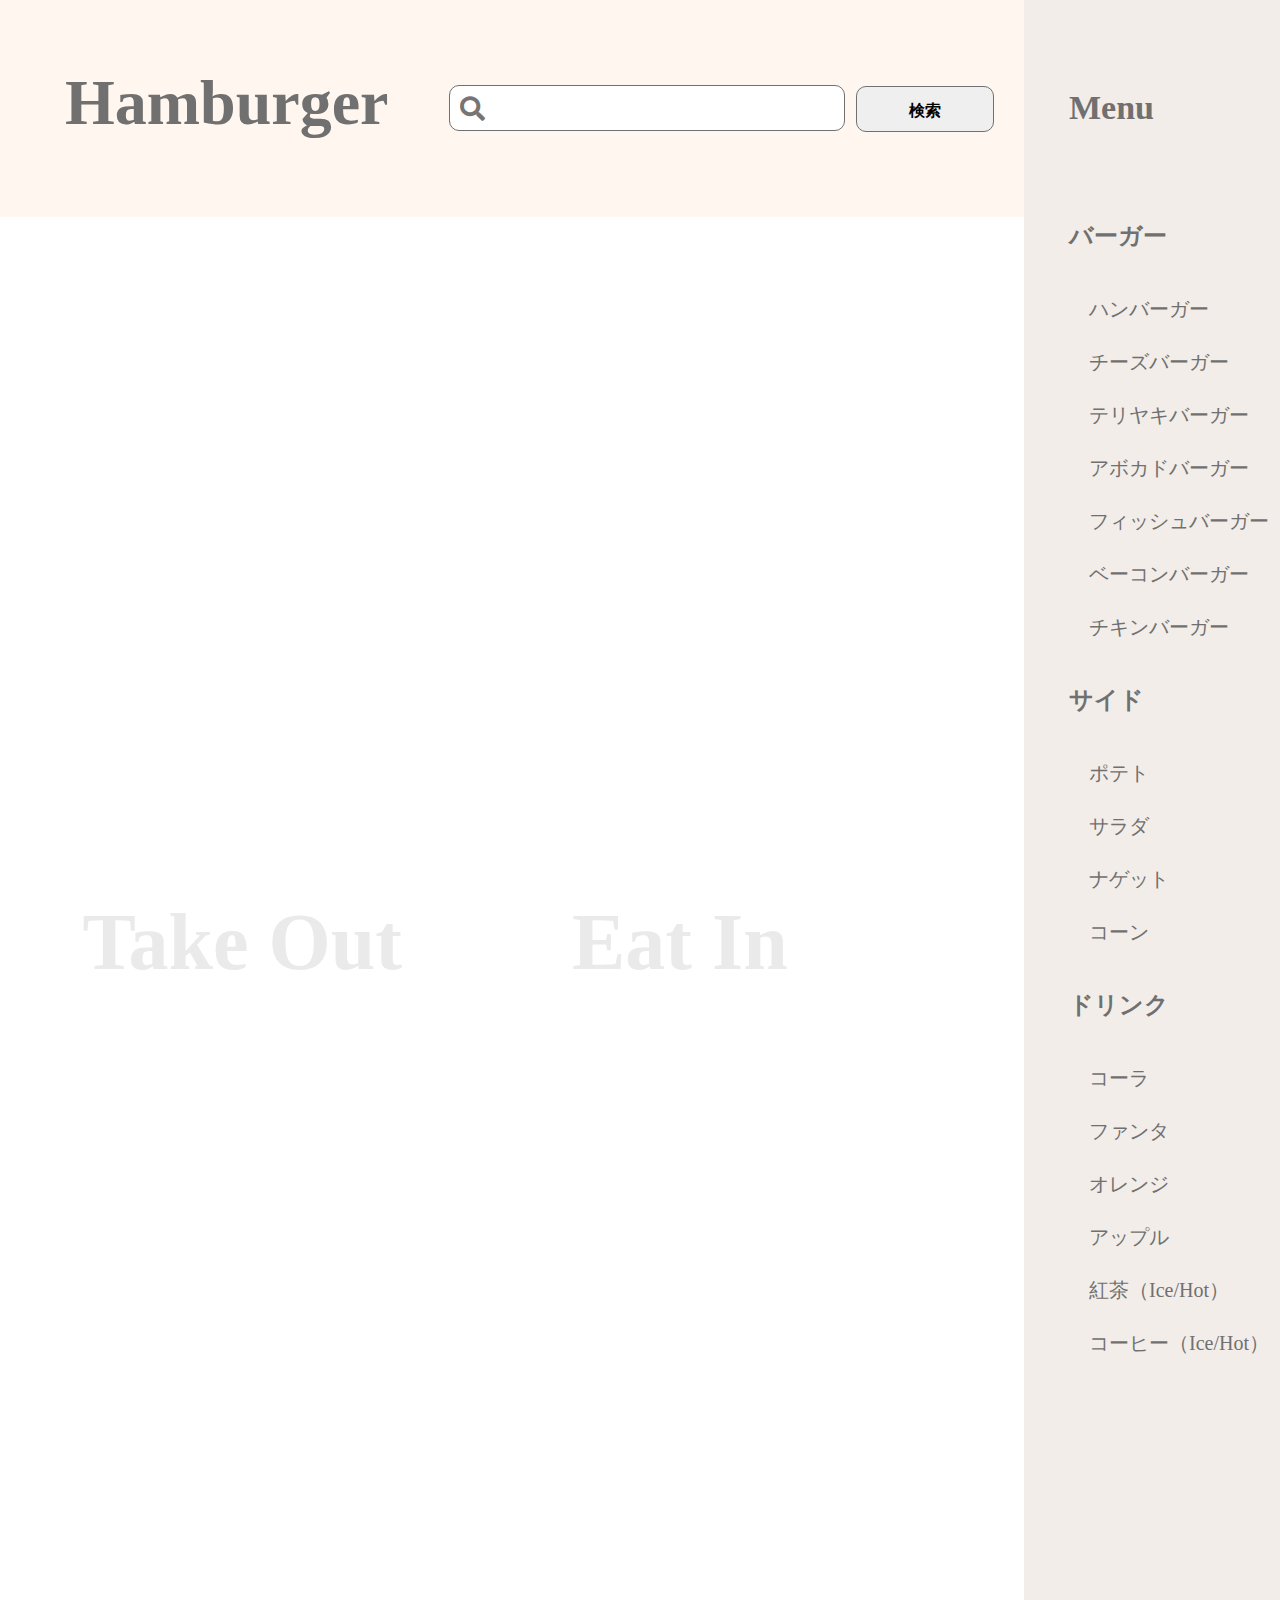
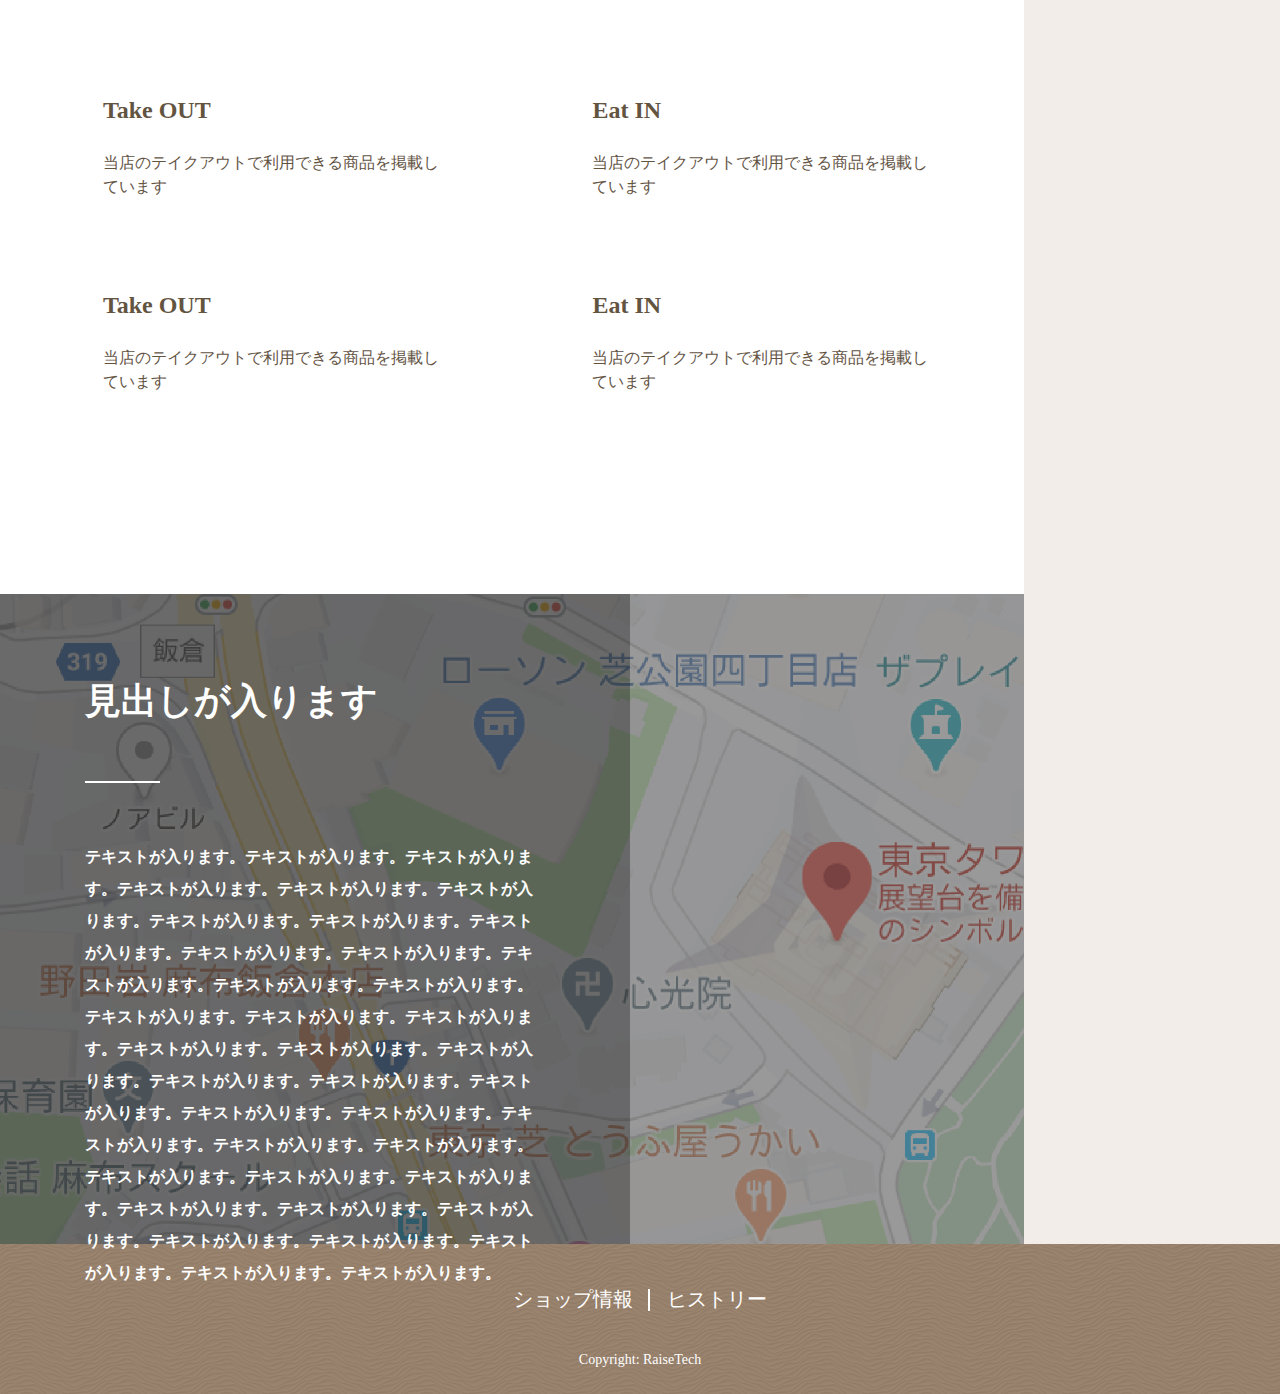
==== front-page.html @ 3c0a8c20 "書体M+1mの設定が未設定" ====
<!DOCTYPE html>
<html lang="ja">
<head>
    <meta charset="UTF-8">
    <meta http-equiv="X-UA-Compatible" content="IE=edge">
    <meta name="viewport" content="width=device-width, initial-scale=1.0">
    <title>HamburgerSite</title>
    <link rel="stylesheet" href="/scss/style.css">
    <link rel="stylesheet" href="https://use.fontawesome.com/releases/v5.15.0/css/all.css" rel="stylesheet">

</head>
<body>
    <div class="l-container">
        <!-- ヘッダー -->
        <header class="l-header">
            <h1><a href="front-page.html">Hamburger</a></h1>
            <!-- 検索フォーム -->
            <form action="#">
                <input type="search" name="search" class="c-search-form__keyword" placeholder="&#xf002;">
                <input type="submit" class="c-search-form__submit" value="検索">
            </form>
        </header>
        <!-- サイドバー -->
        <article class="l-sidebar">
            <h2>Menu</h2>
            <!-- バーガー -->
            <div class="l-sidebar__burger">
                <h3 class="l-burger">バーガー</h3>
                <ul>
                    <li><a href="#">ハンバーガー</a></li>
                    <li><a href="#">チーズバーガー</a></li>
                    <li><a href="#">テリヤキバーガー</a></li>
                    <li><a href="#">アボカドバーガー</a></li>
                    <li><a href="#">フィッシュバーガー</a></li>
                    <li><a href="#">ベーコンバーガー</a></li>
                    <li><a href="#">チキンバーガー</a></li>
                </ul>
            </div>
            <!-- サイド -->
            <div class="l-sidebar__side">
                <h3 class="l-side">サイド</h3>
                <ul>
                    <li><a href="#">ポテト</a></li>
                    <li><a href="#">サラダ</a></li>
                    <li><a href="#">ナゲット</a></li>
                    <li><a href="#">コーン</a></li>
                </ul>
            </div>
            <!-- ドリンク -->
            <div class="l-sidebar__drink">
                <h3 class="l-drink">ドリンク</h3>
                <ul>
                    <li><a href="#">コーラ</a></li>
                    <li><a href="#">ファンタ</a></li>
                    <li><a href="#">オレンジ</a></li>
                    <li><a href="#">アップル</a></li>
                    <li><a href="#">紅茶（Ice/Hot）</a></li>
                    <li><a href="#">コーヒー（Ice/Hot）</a></li>
                </ul>
            </div>
        </article>
        <!-- メイン -->
        <div class="l-main">
            <div class="l-top-header">  <!-- トップ画像 -->
                <h2>ダミーサイト</h2>   <!-- トップ画像見出し -->
            </div>
            <!-- ブランチメニュー -->
            <div class="l-branch-menu">
                <ul>
                    <!-- テイクアウト -->
                    <li class="l-take-out">
                        <h2>Take Out</h2>   <!-- テイクアウト見出し -->
                        <!-- テイクアウト説明文1 -->
                        <dl class="l-take-out__section1">
                            <dt>Take OUT</dt>
                            <dd>当店のテイクアウトで利用できる商品を掲載しています</dd>
                        </dl>
                        <!-- テイクアウト説明文2 -->
                        <dl class="l-take-out__section2">
                            <dt>Take OUT</dt>
                            <dd>当店のテイクアウトで利用できる商品を掲載しています</dd>
                        </dl>
                    </li>
                    <!-- イートイン -->
                    <li class="l-eat-in">
                        <h2>Eat In</h2> <!-- イートイン見出し -->
                        <!-- イートイン説明文1 -->
                        <dl class="l-eat-in__section1">
                            <dt>Eat IN</dt>
                            <dd>当店のテイクアウトで利用できる商品を掲載しています</dd>
                        </dl>
                        <!-- イートイン説明文2 -->
                        <dl class="l-eat-in__section2">
                            <dt>Eat IN</dt>
                            <dd>当店のテイクアウトで利用できる商品を掲載しています</dd>
                        </dl>
                    </li>
                </ul>
            </div>
            <!-- アクセス -->
            <section class="l-access">  <!-- 最背面の黒色の背景色 -->
                <div class="l-access__map"></div>   <!-- 地図 -->
                <div class="l-access__back">    <!-- 説明文の背景色 -->
                    <div class="l-access__text">    <!-- 説明文 -->
                        <h2>見出しが入ります</h2>
                        <p>テキストが入ります。テキストが入ります。テキストが入ります。テキストが入ります。テキストが入ります。テキストが入ります。テキストが入ります。テキストが入ります。テキストが入ります。テキストが入ります。テキストが入ります。テキストが入ります。テキストが入ります。テキストが入ります。テキストが入ります。テキストが入ります。テキストが入ります。テキストが入ります。テキストが入ります。テキストが入ります。テキストが入ります。テキストが入ります。テキストが入ります。テキストが入ります。テキストが入ります。テキストが入ります。テキストが入ります。テキストが入ります。テキストが入ります。テキストが入ります。テキストが入ります。テキストが入ります。テキストが入ります。テキストが入ります。テキストが入ります。テキストが入ります。テキストが入ります。テキストが入ります。テキストが入ります。</p>
                    </div>        
                </div>
            </section> 
        </div>
        <!-- フッター -->
        <footer class="l-footer">
            <ul class="l-footer__menu">
                <li class="l-pseudo"><a href="#">ショップ情報</a></li>
                <li><a href="#">ヒストリー</a></li>
            </ul>
            <p class="copyright">Copyright: RaiseTech</p>
        </footer>
    </div>
</body>
</html>
---- scss/style.css ----
@charset "UTF-8";
/* ==========================================================================
   Foundation
   ========================================================================== */
/* モダンリセットCSS */
/* Box sizing rules */
*,
*::before,
*::after {
  box-sizing: border-box;
}

/* Remove default margin */
body,
h1,
h2,
h3,
h4,
p,
figure,
blockquote,
dl,
dd {
  margin: 0;
}

/* Remove list styles on ul, ol elements with a list role, which suggests default styling will be removed */
ul[role="list"],
ol[role="list"] {
  list-style: none;
}

/* Set core root defaults */
html:focus-within {
  scroll-behavior: smooth;
}

/* Set core body defaults */
body {
  min-height: 100vh;
  text-rendering: optimizeSpeed;
  line-height: 1.5;
}

/* A elements that don't have a class get default styles */
a:not([class]) {
  text-decoration-skip-ink: auto;
}

/* Make images easier to work with */
img,
picture {
  max-width: 100%;
  display: block;
}

/* Inherit fonts for inputs and buttons */
input,
button,
textarea,
select {
  font: inherit;
}

/* Remove all animations and transitions for people that prefer not to see them */
@media (prefers-reduced-motion: reduce) {
  html:focus-within {
    scroll-behavior: auto;
  }
  *,
  *::before,
  *::after {
    animation-duration: 0.01ms !important;
    animation-iteration-count: 1 !important;
    transition-duration: 0.01ms !important;
    scroll-behavior: auto !important;
  }
}

* {
  padding: 0;
  margin: 0;
}

ul {
  list-style-type: none;
}

body {
  font-family: M1m;
}

body {
  background-color: #F2EDE9;
}

/* ==========================================================================
   Layout
   ========================================================================== */
.l-container {
  display: grid;
  grid-template-rows: 217px 1fr 150px;
  grid-template-columns: 1fr 20%;
}

.l-header {
  grid-row: 1;
  grid-column: 1/2;
}

.l-sidebar {
  grid-row: 1;
  grid-column: 2;
}

.l-main {
  grid-row: 2;
  grid-column: 1;
}

.l-footer {
  grid-row: 3;
  grid-column: 1/3;
}

.l-header {
  background-color: #FFF7EF;
  height: 217px;
  display: flex;
  justify-content: space-between;
}

.l-header h1 a {
  font-size: 64px;
  font-family: Roboto;
  color: #707070;
  text-decoration: none;
}

.l-main {
  background-color: #FFFFFF;
}

.l-main .l-top-header {
  background-image: url(/images/front-page_top_img.png);
  width: 100%;
  height: 530px;
  background-repeat: no-repeat;
  background-size: cover;
  background-position: center;
}

.l-main .l-top-header h2 {
  font-size: 40px;
  font-weight: bold;
  color: #FFFFFF;
}

.l-main .l-branch-menu {
  height: 1447px;
}

.l-main .l-branch-menu ul {
  display: flex;
  justify-content: center;
}

.l-main .l-branch-menu ul .l-take-out {
  background-image: url(/images/front-page_main_img01.png);
  background-repeat: no-repeat;
  background-position: center;
  height: 1200px;
  width: 40%;
}

.l-main .l-branch-menu ul .l-take-out h2 {
  color: #EAEAEA;
  font-size: 80px;
  font-family: Roboto;
  position: relative;
}

.l-main .l-branch-menu ul .l-take-out h2::before {
  content: "";
  display: block;
  width: 63px;
  height: 4px;
  background-color: #FFFFFF;
  position: absolute;
  top: 150px;
  left: 0;
}

.l-main .l-branch-menu ul .l-take-out__section1, .l-main .l-branch-menu ul .l-take-out__section2 {
  background-color: #FFFFFF;
  opacity: 0.8;
  width: 90%;
  height: 175px;
}

.l-main .l-branch-menu ul .l-take-out__section1 dt, .l-main .l-branch-menu ul .l-take-out__section2 dt {
  font-size: 24px;
  font-weight: bold;
  color: #3C2A10;
}

.l-main .l-branch-menu ul .l-take-out__section1 dd, .l-main .l-branch-menu ul .l-take-out__section2 dd {
  color: #3C2A10;
}

.l-main .l-branch-menu ul .l-eat-in {
  background-image: url(/images/front-page_main_img02.png);
  background-repeat: no-repeat;
  background-position: center;
  height: 1200px;
  width: 40%;
}

.l-main .l-branch-menu ul .l-eat-in h2 {
  color: #EAEAEA;
  font-size: 80px;
  font-family: Roboto;
  position: relative;
}

.l-main .l-branch-menu ul .l-eat-in h2::before {
  content: "";
  display: block;
  width: 63px;
  height: 4px;
  background-color: #FFFFFF;
  position: absolute;
  top: 150px;
  left: 0;
}

.l-main .l-branch-menu ul .l-eat-in__section1, .l-main .l-branch-menu ul .l-eat-in__section2 {
  background-color: #FFFFFF;
  opacity: 0.8;
  width: 90%;
  height: 175px;
}

.l-main .l-branch-menu ul .l-eat-in__section1 dt, .l-main .l-branch-menu ul .l-eat-in__section2 dt {
  font-size: 24px;
  font-weight: bold;
  color: #3C2A10;
}

.l-main .l-branch-menu ul .l-eat-in__section1 dd, .l-main .l-branch-menu ul .l-eat-in__section2 dd {
  color: #3C2A10;
}

.l-access {
  position: relative;
  background-color: #000000;
  width: 100%;
  height: 650px;
}

.l-access__map {
  background-image: url(/images/front-page_screenshot.png);
  background-position: center;
  background-size: cover;
  width: 100%;
  height: 100%;
  opacity: 0.6;
}

.l-access__back {
  background-color: rgba(0, 0, 0, 0.3);
  position: absolute;
  width: 61.5%;
  height: 100%;
  top: 0;
  left: 0;
}

.l-access__back .l-access__text {
  color: #FFFFFF;
  width: 73%;
  font-weight: bold;
}

.l-access__back .l-access__text h2 {
  font-size: 36px;
  position: relative;
}

.l-access__back .l-access__text h2::before {
  content: "";
  display: block;
  width: 75px;
  height: 2px;
  background-color: #FFFFFF;
  position: absolute;
  top: 107px;
  left: 0;
}

.l-access__back .l-access__text p {
  line-height: 2;
}

.l-sidebar h2 {
  font-family: Roboto;
  font-size: 34px;
  color: #707070;
}

.l-sidebar h3 {
  font-size: 24px;
  color: #707070;
}

.l-sidebar ul li a {
  font-size: 20px;
  color: #707070;
  text-decoration: none;
}

.l-footer {
  height: 150px;
  width: 100%;
  text-align: center;
  margin: 0 auto;
  background-image: url(/images/footer_img.png);
}

.l-footer__menu {
  font-size: 20px;
  display: flex;
  justify-content: center;
}

.l-footer__menu .l-pseudo {
  position: relative;
}

.l-footer__menu li:nth-child(1) {
  margin-right: 17px;
}

.l-footer__menu li:nth-child(2) {
  margin-left: 17px;
}

.l-footer__menu .l-pseudo::before {
  content: "";
  display: block;
  width: 2px;
  height: 22px;
  background-color: #FFFFFF;
  position: absolute;
  top: 5px;
  left: 135px;
}

.l-footer__menu a {
  text-decoration: none;
  color: #FFFFFF;
}

.l-footer .copyright {
  font-size: 14px;
  color: #FFFFFF;
}

/* ==========================================================================
   Object
   ========================================================================== */
/* Component
   ----------------------------------------------------------------- */
.c-search-form__submit {
  display: inline-block;
  position: relative;
  top: -2px;
  font-family: M1m;
  font-weight: bold;
  padding: 12px 52px;
  height: 46px;
  border-radius: 10px;
  border: 1px solid #707070;
  cursor: pointer;
}

.c-search-form__keyword {
  padding-left: 10px;
  display: inline-block;
  font-family: "Font Awesome 5 Free";
  color: black;
  content: "\f002";
  font-weight: 900;
  width: 396px;
  height: 46px;
  border: 1px solid #707070;
  border-radius: 10px;
  font-size: 25px;
}

/* Project
   ----------------------------------------------------------------- */
/* Utility
   ----------------------------------------------------------------- */
.l-header h1 {
  margin: 55px 0 0 65px;
}

.l-header form {
  margin-top: 85px;
  margin-right: 30px;
}

.l-header form .c-search-form__submit {
  margin-left: 7px;
}

.l-sidebar h2 {
  margin: 82px 0 85px 45px;
}

.l-sidebar__burger, .l-sidebar__side, .l-sidebar__drink {
  margin-left: 45px;
}

.l-sidebar__burger .l-burger, .l-sidebar__burger .l-side, .l-sidebar__burger .l-drink, .l-sidebar__side .l-burger, .l-sidebar__side .l-side, .l-sidebar__side .l-drink, .l-sidebar__drink .l-burger, .l-sidebar__drink .l-side, .l-sidebar__drink .l-drink {
  margin-bottom: 40px;
}

.l-sidebar__burger ul, .l-sidebar__side ul, .l-sidebar__drink ul {
  margin-left: 20px;
}

.l-sidebar__burger ul li, .l-sidebar__side ul li, .l-sidebar__drink ul li {
  margin-bottom: 23px;
}

.l-sidebar__burger ul li:last-child, .l-sidebar__side ul li:last-child, .l-sidebar__drink ul li:last-child {
  margin-bottom: 40px;
}

.l-take-out {
  margin-top: 120px;
}

.l-take-out h2 {
  margin: 15px 0 0 20px;
}

.l-take-out__section1 {
  margin: 670px auto 20px;
}

.l-take-out__section2 {
  margin: 0 auto;
}

.l-eat-in {
  margin-left: 80px;
  margin-top: 120px;
}

.l-eat-in h2 {
  margin: 15px 0 0 20px;
}

.l-eat-in__section1 {
  margin: 670px auto 20px;
}

.l-eat-in__section2 {
  margin: 0 auto;
}

.l-access__text {
  margin: 0 auto;
}

.l-access__text h2 {
  margin-top: 80px;
}

.l-access__text p {
  margin-top: 113px;
}

.l-footer__menu {
  margin: 40px 0 35px;
}

.l-top-header h2 {
  padding: 230px 0 0 85px;
}

.l-take-out dt, .l-eat-in dt {
  padding: 20px 0 0 20px;
}

.l-take-out dd, .l-eat-in dd {
  padding: 23px 0 0 20px;
}
/*# sourceMappingURL=style.css.map */
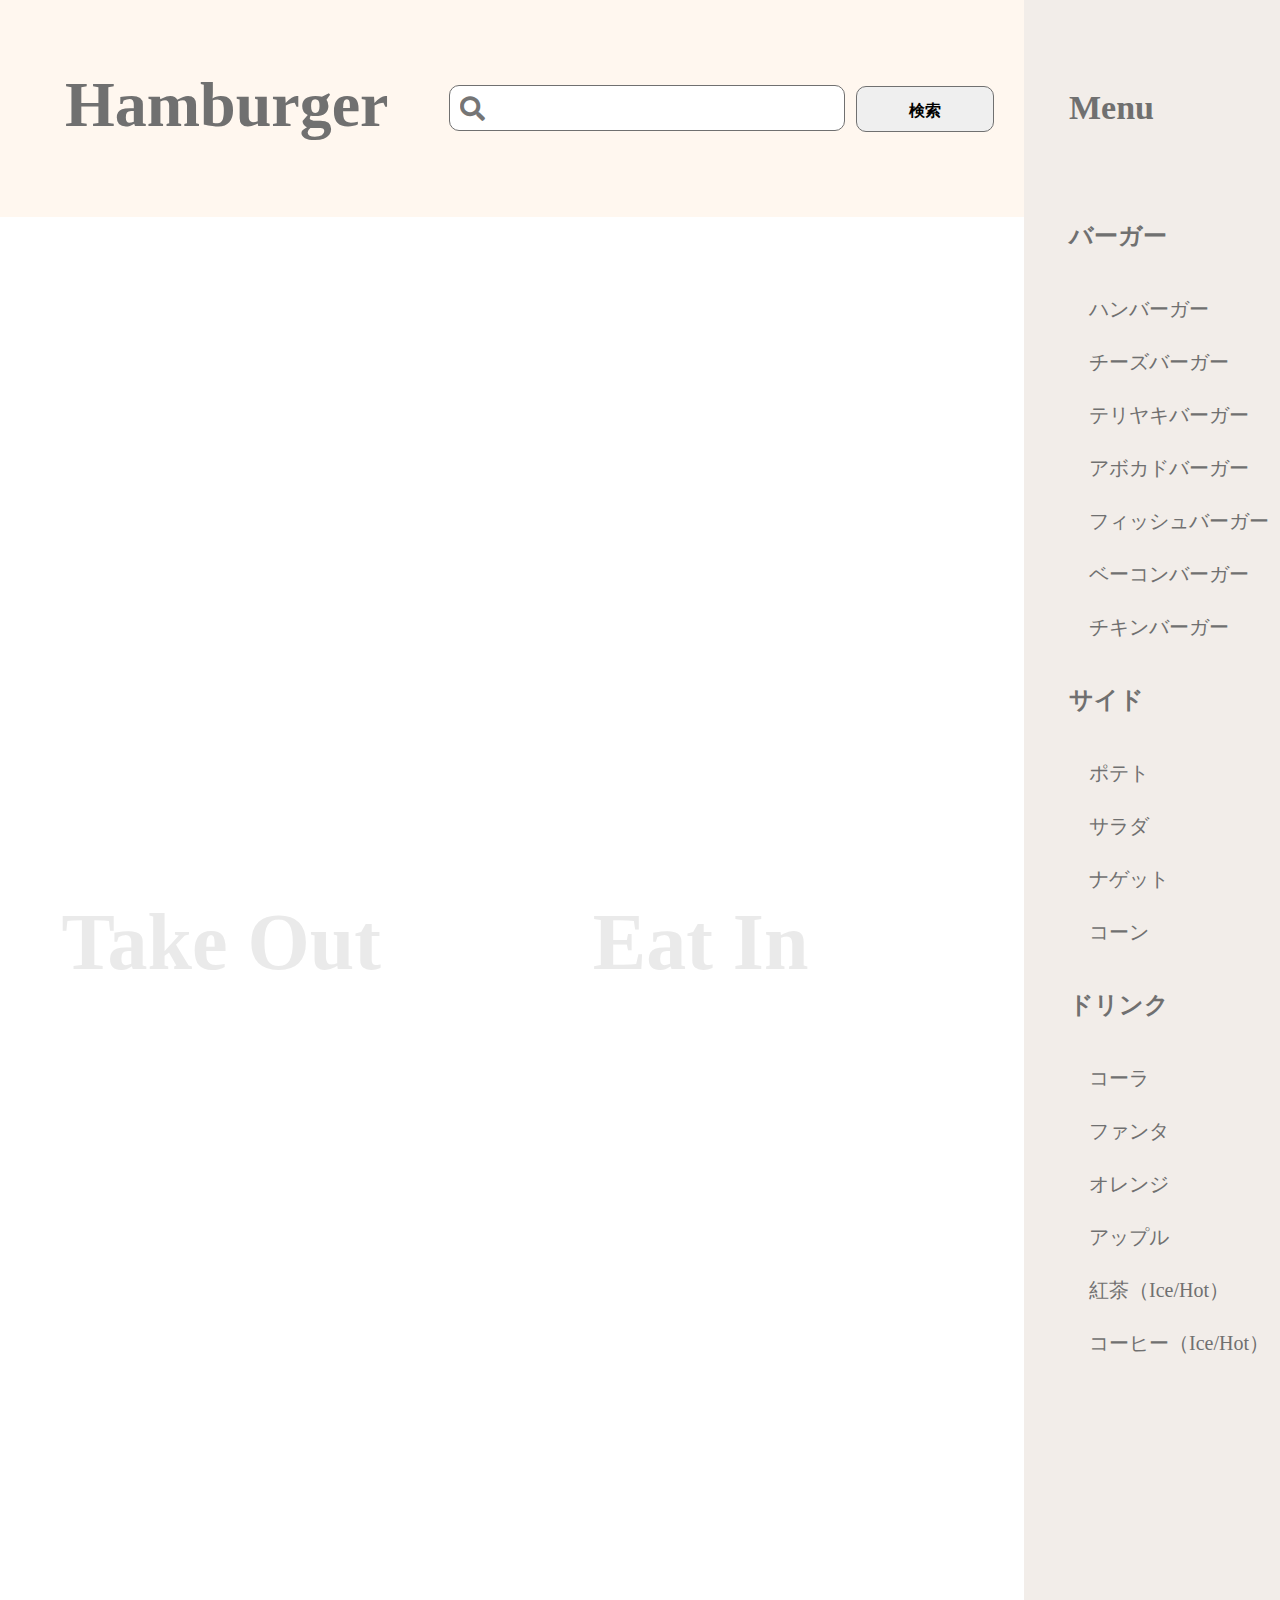
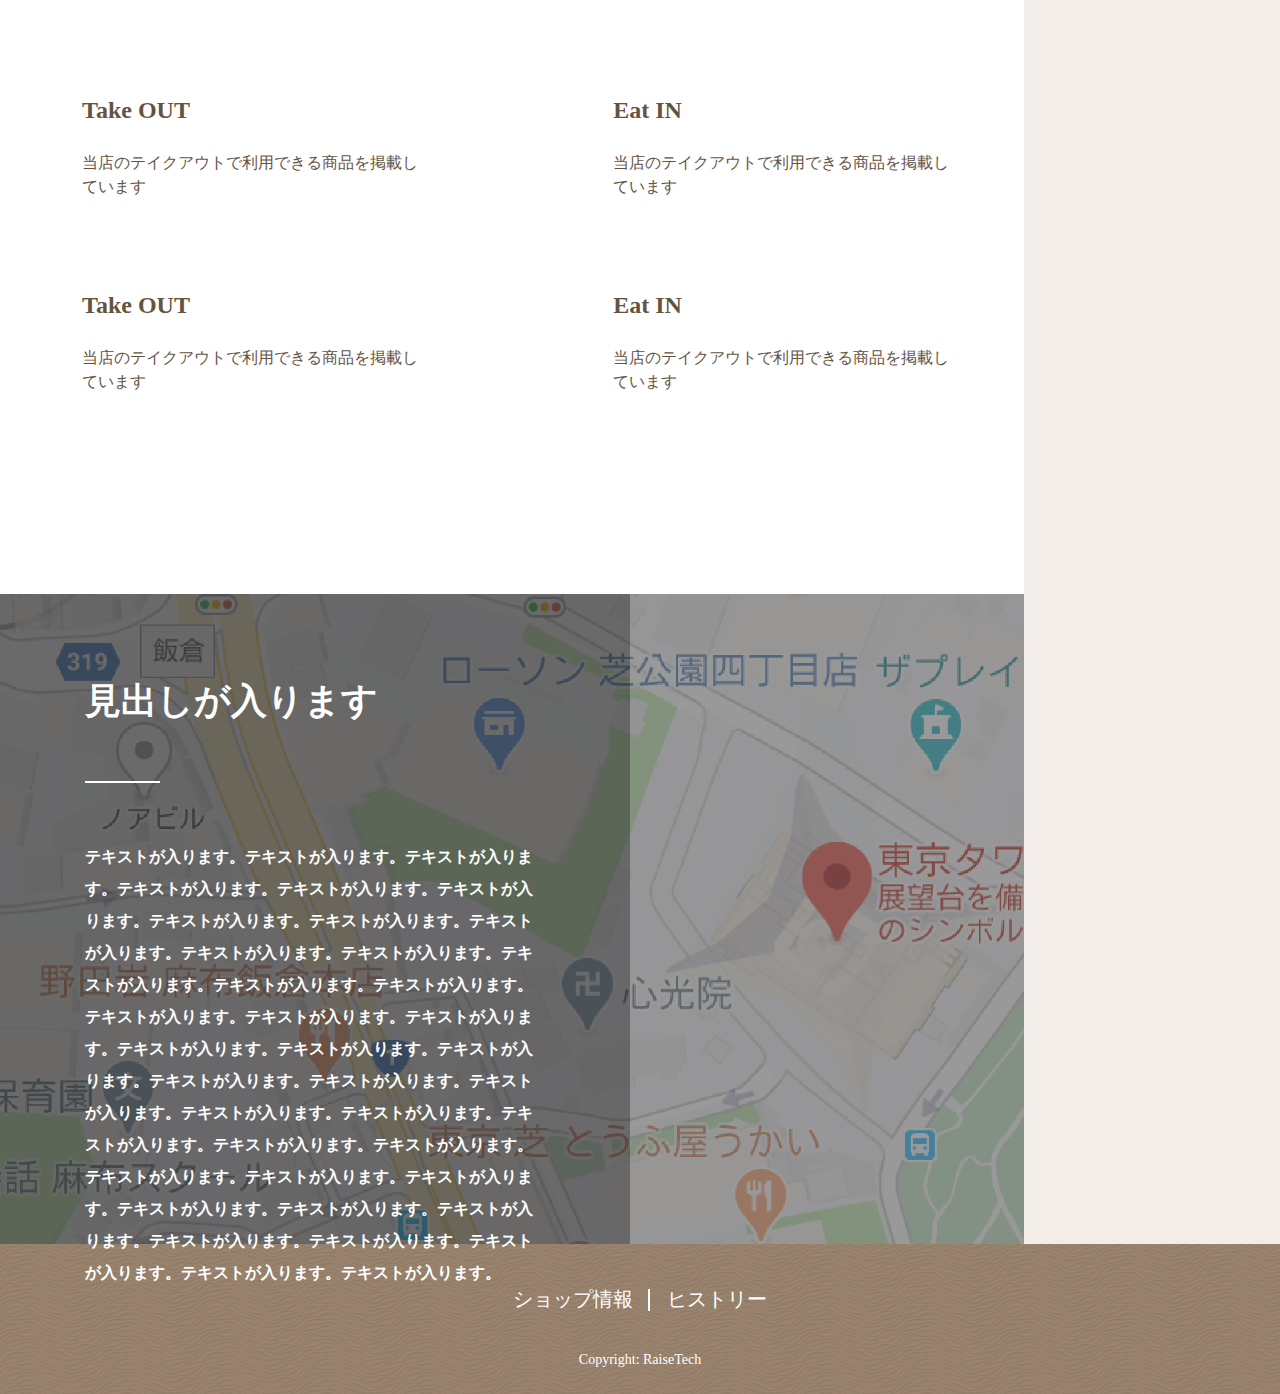
==== commit ed9d54aa: "2021.08.27_レスポンシブの途中" ====
--- a/front-page.html
+++ b/front-page.html
@@ -5,7 +5,7 @@
     <meta http-equiv="X-UA-Compatible" content="IE=edge">
     <meta name="viewport" content="width=device-width, initial-scale=1.0">
     <title>HamburgerSite</title>
-    <link rel="stylesheet" href="/scss/style.css">
+    <link rel="stylesheet" href="/css/style.css">
     <link rel="stylesheet" href="https://use.fontawesome.com/releases/v5.15.0/css/all.css" rel="stylesheet">
 
 </head>
--- a/css/style.css
+++ b/css/style.css
@@ -0,0 +1,823 @@
+@charset "UTF-8";
+/* ==========================================================================
+   Foundation
+   ========================================================================== */
+/* モダンリセットCSS */
+/* Box sizing rules */
+*,
+*::before,
+*::after {
+  box-sizing: border-box;
+}
+
+/* Remove default margin */
+body,
+h1,
+h2,
+h3,
+h4,
+p,
+figure,
+blockquote,
+dl,
+dd {
+  margin: 0;
+}
+
+/* Remove list styles on ul, ol elements with a list role, which suggests default styling will be removed */
+ul[role="list"],
+ol[role="list"] {
+  list-style: none;
+}
+
+/* Set core root defaults */
+html:focus-within {
+  scroll-behavior: smooth;
+}
+
+/* Set core body defaults */
+body {
+  min-height: 100vh;
+  text-rendering: optimizeSpeed;
+  line-height: 1.5;
+}
+
+/* A elements that don't have a class get default styles */
+a:not([class]) {
+  text-decoration-skip-ink: auto;
+}
+
+/* Make images easier to work with */
+img,
+picture {
+  max-width: 100%;
+  display: block;
+}
+
+/* Inherit fonts for inputs and buttons */
+input,
+button,
+textarea,
+select {
+  font: inherit;
+}
+
+/* Remove all animations and transitions for people that prefer not to see them */
+@media (prefers-reduced-motion: reduce) {
+  html:focus-within {
+    scroll-behavior: auto;
+  }
+  *,
+  *::before,
+  *::after {
+    animation-duration: 0.01ms !important;
+    animation-iteration-count: 1 !important;
+    transition-duration: 0.01ms !important;
+    scroll-behavior: auto !important;
+  }
+}
+
+* {
+  padding: 0;
+  margin: 0;
+}
+
+ul {
+  list-style-type: none;
+}
+
+body {
+  font-family: M1m;
+}
+
+body {
+  background-color: #F2EDE9;
+}
+
+/* ==========================================================================
+   Layout
+   ========================================================================== */
+.l-container {
+  display: block;
+}
+
+@media (min-width: 1025px) {
+  .l-container {
+    display: grid;
+    grid-template-rows: 217px 1fr 150px;
+    grid-template-columns: 1fr 20%;
+  }
+}
+
+.l-header {
+  grid-row: 1;
+  grid-column: 1/2;
+}
+
+.l-sidebar {
+  grid-row: 1;
+  grid-column: 2;
+}
+
+.l-main {
+  grid-row: 2;
+  grid-column: 1;
+}
+
+.l-footer {
+  grid-row: 3;
+  grid-column: 1/3;
+}
+
+.l-header {
+  background-color: #FFF7EF;
+  height: 217px;
+  display: block;
+  text-align: center;
+}
+
+@media (min-width: 1025px) {
+  .l-header {
+    display: flex;
+    justify-content: space-between;
+  }
+}
+
+.l-header h1 a {
+  font-size: 40px;
+  font-family: Roboto;
+  color: #707070;
+  text-decoration: none;
+}
+
+@media (min-width: 1025px) {
+  .l-header h1 a {
+    font-size: 64px;
+  }
+}
+
+.l-main {
+  background-color: #FFFFFF;
+}
+
+.l-main .l-top-header {
+  background-image: url(/images/front-page_top_img.png);
+  width: 100%;
+  height: 285px;
+  background-repeat: no-repeat;
+  background-size: cover;
+  background-position: center;
+  display: flex;
+  align-items: center;
+}
+
+@media (min-width: 1025px) {
+  .l-main .l-top-header {
+    height: 530px;
+  }
+}
+
+.l-main .l-top-header h2 {
+  font-size: 36px;
+  font-weight: bold;
+  color: #FFFFFF;
+}
+
+@media (min-width: 1025px) {
+  .l-main .l-top-header h2 {
+    font-size: 40px;
+  }
+}
+
+.l-main .l-branch-menu {
+  height: 1374px;
+  width: 100%;
+}
+
+@media (min-width: 600px) {
+  .l-main .l-branch-menu {
+    height: 761px;
+  }
+}
+
+@media (min-width: 1025px) {
+  .l-main .l-branch-menu {
+    height: 1447px;
+  }
+}
+
+.l-main .l-branch-menu ul {
+  display: block;
+}
+
+@media (min-width: 600px) {
+  .l-main .l-branch-menu ul {
+    display: flex;
+    justify-content: center;
+  }
+}
+
+.l-main .l-branch-menu ul .l-take-out {
+  background-image: url(/images/front-page_main_img01.png);
+  background-repeat: no-repeat;
+  background-position: center;
+  height: 642px;
+  width: 89%;
+}
+
+@media (min-width: 600px) {
+  .l-main .l-branch-menu ul .l-take-out {
+    height: 681px;
+    width: 42.8%;
+  }
+}
+
+@media (min-width: 1025px) {
+  .l-main .l-branch-menu ul .l-take-out {
+    height: 1200px;
+    width: 40%;
+  }
+}
+
+.l-main .l-branch-menu ul .l-take-out h2 {
+  font-size: 41px;
+  color: #EAEAEA;
+  font-family: Roboto;
+  position: relative;
+}
+
+@media (min-width: 600px) {
+  .l-main .l-branch-menu ul .l-take-out h2 {
+    font-size: 44px;
+  }
+}
+
+@media (min-width: 1025px) {
+  .l-main .l-branch-menu ul .l-take-out h2 {
+    font-size: 80px;
+  }
+}
+
+.l-main .l-branch-menu ul .l-take-out h2::before {
+  content: "";
+  display: block;
+  width: 63px;
+  height: 4px;
+  background-color: #FFFFFF;
+  position: absolute;
+  left: 0;
+  top: 75px;
+}
+
+@media (min-width: 600px) {
+  .l-main .l-branch-menu ul .l-take-out h2::before {
+    top: 70px;
+  }
+}
+
+@media (min-width: 600px) and (min-width: 1025px) {
+  .l-main .l-branch-menu ul .l-take-out h2::before {
+    top: 150px;
+  }
+}
+
+.l-main .l-branch-menu ul .l-take-out__section1, .l-main .l-branch-menu ul .l-take-out__section2 {
+  background-color: #FFFFFF;
+  opacity: 0.8;
+  width: 94%;
+  height: 163px;
+}
+
+@media (min-width: 600px) {
+  .l-main .l-branch-menu ul .l-take-out__section1, .l-main .l-branch-menu ul .l-take-out__section2 {
+    width: 93.5%;
+    height: 172px;
+  }
+}
+
+@media (min-width: 1025px) {
+  .l-main .l-branch-menu ul .l-take-out__section1, .l-main .l-branch-menu ul .l-take-out__section2 {
+    width: 90%;
+    height: 175px;
+  }
+}
+
+.l-main .l-branch-menu ul .l-take-out__section1 dt, .l-main .l-branch-menu ul .l-take-out__section2 dt {
+  font-size: 22px;
+  font-weight: bold;
+  color: #3C2A10;
+}
+
+@media (min-width: 600px) {
+  .l-main .l-branch-menu ul .l-take-out__section1 dt, .l-main .l-branch-menu ul .l-take-out__section2 dt {
+    font-size: 24px;
+  }
+}
+
+.l-main .l-branch-menu ul .l-take-out__section1 dd, .l-main .l-branch-menu ul .l-take-out__section2 dd {
+  color: #3C2A10;
+}
+
+.l-main .l-branch-menu ul .l-eat-in {
+  background-image: url(/images/front-page_main_img02.png);
+  background-repeat: no-repeat;
+  background-position: center;
+  height: 642px;
+  width: 89%;
+}
+
+@media (min-width: 600px) {
+  .l-main .l-branch-menu ul .l-eat-in {
+    height: 681px;
+    width: 42.8%;
+  }
+}
+
+@media (min-width: 1025px) {
+  .l-main .l-branch-menu ul .l-eat-in {
+    height: 1200px;
+    width: 40%;
+  }
+}
+
+.l-main .l-branch-menu ul .l-eat-in h2 {
+  font-size: 41px;
+  color: #EAEAEA;
+  font-family: Roboto;
+  position: relative;
+}
+
+@media (min-width: 600px) {
+  .l-main .l-branch-menu ul .l-eat-in h2 {
+    font-size: 44px;
+  }
+}
+
+@media (min-width: 1025px) {
+  .l-main .l-branch-menu ul .l-eat-in h2 {
+    font-size: 80px;
+  }
+}
+
+.l-main .l-branch-menu ul .l-eat-in h2::before {
+  content: "";
+  display: block;
+  width: 63px;
+  height: 4px;
+  background-color: #FFFFFF;
+  position: absolute;
+  left: 0;
+  top: 75px;
+}
+
+@media (min-width: 600px) {
+  .l-main .l-branch-menu ul .l-eat-in h2::before {
+    top: 70px;
+  }
+}
+
+@media (min-width: 600px) and (min-width: 1025px) {
+  .l-main .l-branch-menu ul .l-eat-in h2::before {
+    top: 150px;
+  }
+}
+
+.l-main .l-branch-menu ul .l-eat-in__section1, .l-main .l-branch-menu ul .l-eat-in__section2 {
+  background-color: #FFFFFF;
+  opacity: 0.8;
+  width: 94%;
+  height: 163px;
+}
+
+@media (min-width: 600px) {
+  .l-main .l-branch-menu ul .l-eat-in__section1, .l-main .l-branch-menu ul .l-eat-in__section2 {
+    width: 93.5%;
+    height: 172px;
+  }
+}
+
+@media (min-width: 1025px) {
+  .l-main .l-branch-menu ul .l-eat-in__section1, .l-main .l-branch-menu ul .l-eat-in__section2 {
+    width: 90%;
+    height: 175px;
+  }
+}
+
+.l-main .l-branch-menu ul .l-eat-in__section1 dt, .l-main .l-branch-menu ul .l-eat-in__section2 dt {
+  font-size: 22px;
+  font-weight: bold;
+  color: #3C2A10;
+}
+
+@media (min-width: 600px) {
+  .l-main .l-branch-menu ul .l-eat-in__section1 dt, .l-main .l-branch-menu ul .l-eat-in__section2 dt {
+    font-size: 24px;
+  }
+}
+
+.l-main .l-branch-menu ul .l-eat-in__section1 dd, .l-main .l-branch-menu ul .l-eat-in__section2 dd {
+  color: #3C2A10;
+}
+
+.l-access {
+  position: relative;
+  background-color: #000000;
+  width: 100%;
+  height: 691px;
+}
+
+@media (min-width: 600px) {
+  .l-access {
+    height: 415px;
+  }
+}
+
+@media (min-width: 1025px) {
+  .l-access {
+    height: 650px;
+  }
+}
+
+.l-access__map {
+  background-image: url(/images/front-page_screenshot.png);
+  background-position: center;
+  background-size: cover;
+  width: 100%;
+  height: 100%;
+  opacity: 0.6;
+}
+
+.l-access__back {
+  background-color: rgba(0, 0, 0, 0.3);
+  position: absolute;
+  top: 0;
+  left: 0;
+  width: 100%;
+  height: 415px;
+}
+
+@media (min-width: 600px) {
+  .l-access__back {
+    height: 100%;
+  }
+}
+
+@media (min-width: 1025px) {
+  .l-access__back {
+    width: 61.5%;
+    height: 100%;
+  }
+}
+
+.l-access__back .l-access__text {
+  color: #FFFFFF;
+  font-weight: bold;
+  width: 78.6%;
+}
+
+@media (min-width: 600px) {
+  .l-access__back .l-access__text {
+    width: 91.4%;
+  }
+}
+
+@media (min-width: 1025px) {
+  .l-access__back .l-access__text {
+    width: 73%;
+  }
+}
+
+.l-access__back .l-access__text h2 {
+  font-size: 30px;
+  position: relative;
+}
+
+@media (min-width: 1025px) {
+  .l-access__back .l-access__text h2 {
+    font-size: 36px;
+  }
+}
+
+.l-access__back .l-access__text h2::before {
+  content: "";
+  display: block;
+  width: 75px;
+  height: 2px;
+  background-color: #FFFFFF;
+  position: absolute;
+  left: 0;
+  top: 65px;
+}
+
+@media (min-width: 1025px) {
+  .l-access__back .l-access__text h2::before {
+    top: 107px;
+  }
+}
+
+.l-access__back .l-access__text p {
+  font-size: 14px;
+  line-height: 2.35;
+}
+
+@media (min-width: 1025px) {
+  .l-access__back .l-access__text p {
+    font-size: 16px;
+    line-height: 2;
+  }
+}
+
+.l-sidebar {
+  display: none;
+}
+
+@media (min-width: 1025px) {
+  .l-sidebar {
+    display: block;
+  }
+  .l-sidebar h2 {
+    font-family: Roboto;
+    font-size: 34px;
+    color: #707070;
+  }
+  .l-sidebar h3 {
+    font-size: 24px;
+    color: #707070;
+  }
+  .l-sidebar ul li a {
+    font-size: 20px;
+    color: #707070;
+    text-decoration: none;
+  }
+}
+
+.l-footer {
+  height: 150px;
+  width: 100%;
+  text-align: center;
+  margin: 0 auto;
+  background-image: url(/images/footer_img.png);
+}
+
+.l-footer__menu {
+  font-size: 20px;
+  display: flex;
+  justify-content: center;
+}
+
+.l-footer__menu .l-pseudo {
+  position: relative;
+}
+
+.l-footer__menu li:nth-child(1) {
+  margin-right: 17px;
+}
+
+.l-footer__menu li:nth-child(2) {
+  margin-left: 17px;
+}
+
+.l-footer__menu .l-pseudo::before {
+  content: "";
+  display: block;
+  width: 2px;
+  height: 22px;
+  background-color: #FFFFFF;
+  position: absolute;
+  top: 5px;
+  left: 135px;
+}
+
+.l-footer__menu a {
+  text-decoration: none;
+  color: #FFFFFF;
+}
+
+.l-footer .copyright {
+  font-size: 14px;
+  color: #FFFFFF;
+}
+
+/* ==========================================================================
+   Object
+   ========================================================================== */
+/* Component
+   ----------------------------------------------------------------- */
+.c-search-form__submit {
+  display: inline-block;
+  position: relative;
+  top: -2px;
+  font-family: M1m;
+  font-weight: bold;
+  height: 46px;
+  border-radius: 10px;
+  border: 1px solid #707070;
+  cursor: pointer;
+  padding: 12px 23px;
+}
+
+@media (min-width: 1025px) {
+  .c-search-form__submit {
+    padding: 12px 52px;
+  }
+}
+
+.c-search-form__keyword {
+  width: 230px;
+  padding-left: 10px;
+  display: inline-block;
+  font-family: "Font Awesome 5 Free";
+  color: black;
+  content: "\f002";
+  font-weight: 900;
+  height: 46px;
+  border: 1px solid #707070;
+  border-radius: 10px;
+  font-size: 25px;
+}
+
+@media (min-width: 600px) {
+  .c-search-form__keyword {
+    width: 396px;
+  }
+}
+
+/* Project
+   ----------------------------------------------------------------- */
+/* Utility
+   ----------------------------------------------------------------- */
+.l-header h1 {
+  padding-top: 27px;
+}
+
+@media (min-width: 1025px) {
+  .l-header h1 {
+    margin: 30px 0 0 65px;
+  }
+}
+
+.l-header form {
+  margin-top: 27px;
+}
+
+@media (min-width: 1025px) {
+  .l-header form {
+    margin-top: 85px;
+    margin-right: 30px;
+  }
+  .l-header form .c-search-form__submit {
+    margin-left: 7px;
+  }
+}
+
+.l-sidebar h2 {
+  margin: 82px 0 85px 45px;
+}
+
+.l-sidebar__burger, .l-sidebar__side, .l-sidebar__drink {
+  margin-left: 45px;
+}
+
+.l-sidebar__burger .l-burger, .l-sidebar__burger .l-side, .l-sidebar__burger .l-drink, .l-sidebar__side .l-burger, .l-sidebar__side .l-side, .l-sidebar__side .l-drink, .l-sidebar__drink .l-burger, .l-sidebar__drink .l-side, .l-sidebar__drink .l-drink {
+  margin-bottom: 40px;
+}
+
+.l-sidebar__burger ul, .l-sidebar__side ul, .l-sidebar__drink ul {
+  margin-left: 20px;
+}
+
+.l-sidebar__burger ul li, .l-sidebar__side ul li, .l-sidebar__drink ul li {
+  margin-bottom: 23px;
+}
+
+.l-sidebar__burger ul li:last-child, .l-sidebar__side ul li:last-child, .l-sidebar__drink ul li:last-child {
+  margin-bottom: 40px;
+}
+
+.l-take-out {
+  margin: 20px auto 0;
+}
+
+@media (min-width: 600px) {
+  .l-take-out {
+    margin: 40px auto 0;
+  }
+}
+
+@media (min-width: 1025px) {
+  .l-take-out {
+    margin-top: 120px;
+  }
+}
+
+.l-take-out h2 {
+  margin: 15px 0 0 20px;
+}
+
+.l-take-out__section1 {
+  margin: 235px auto 10px;
+}
+
+@media (min-width: 1025px) {
+  .l-take-out__section1 {
+    margin: 670px auto 20px;
+  }
+}
+
+.l-take-out__section2 {
+  margin: 0 auto;
+}
+
+.l-eat-in {
+  margin: 20px auto 0;
+}
+
+@media (min-width: 600px) {
+  .l-eat-in {
+    margin: 40px auto 0;
+  }
+}
+
+@media (min-width: 1025px) {
+  .l-eat-in {
+    margin-left: 80px;
+    margin-top: 120px;
+  }
+}
+
+.l-eat-in h2 {
+  margin: 15px 0 0 20px;
+}
+
+.l-eat-in__section1 {
+  margin: 235px auto 10px;
+}
+
+@media (min-width: 1025px) {
+  .l-eat-in__section1 {
+    margin: 670px auto 20px;
+  }
+}
+
+.l-eat-in__section2 {
+  margin: 0 auto;
+}
+
+.l-access__text {
+  margin: 0 auto;
+}
+
+.l-access__text h2 {
+  margin-top: 40px;
+}
+
+@media (min-width: 1025px) {
+  .l-access__text h2 {
+    margin-top: 80px;
+  }
+}
+
+.l-access__text p {
+  margin-top: 40px;
+}
+
+@media (min-width: 1025px) {
+  .l-access__text p {
+    margin-top: 113px;
+  }
+}
+
+.l-top-header h2 {
+  padding-left: 25px;
+}
+
+@media (min-width: 600px) {
+  .l-top-header h2 {
+    padding-left: 85px;
+  }
+}
+
+.l-take-out dt, .l-eat-in dt {
+  padding: 20px 0 0 10px;
+}
+
+@media (min-width: 1025px) {
+  .l-take-out dt, .l-eat-in dt {
+    padding: 20px 0 0 20px;
+  }
+}
+
+.l-take-out dd, .l-eat-in dd {
+  padding: 23px 0 0 10px;
+}
+
+@media (min-width: 1025px) {
+  .l-take-out dd, .l-eat-in dd {
+    padding: 23px 0 0 20px;
+  }
+}
+
+.l-footer__menu {
+  padding: 40px 0 35px;
+}
+/*# sourceMappingURL=style.css.map */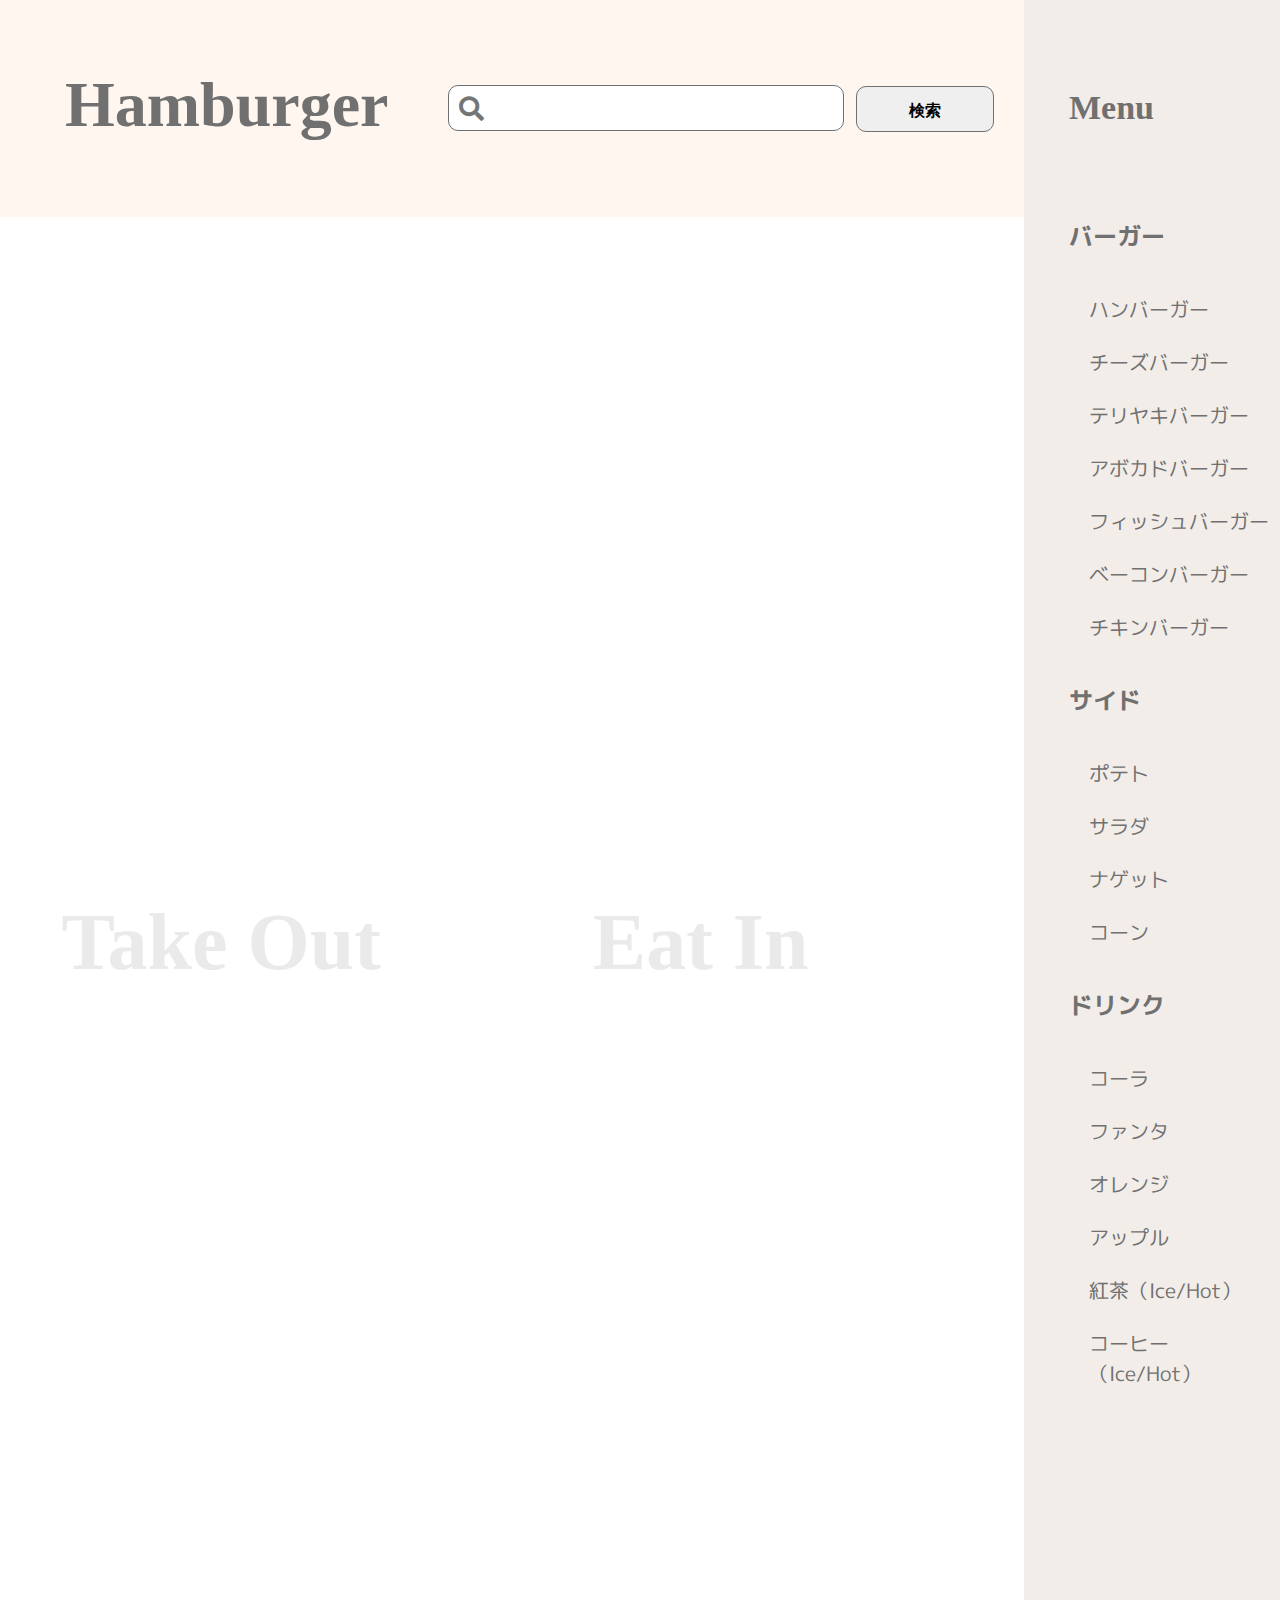
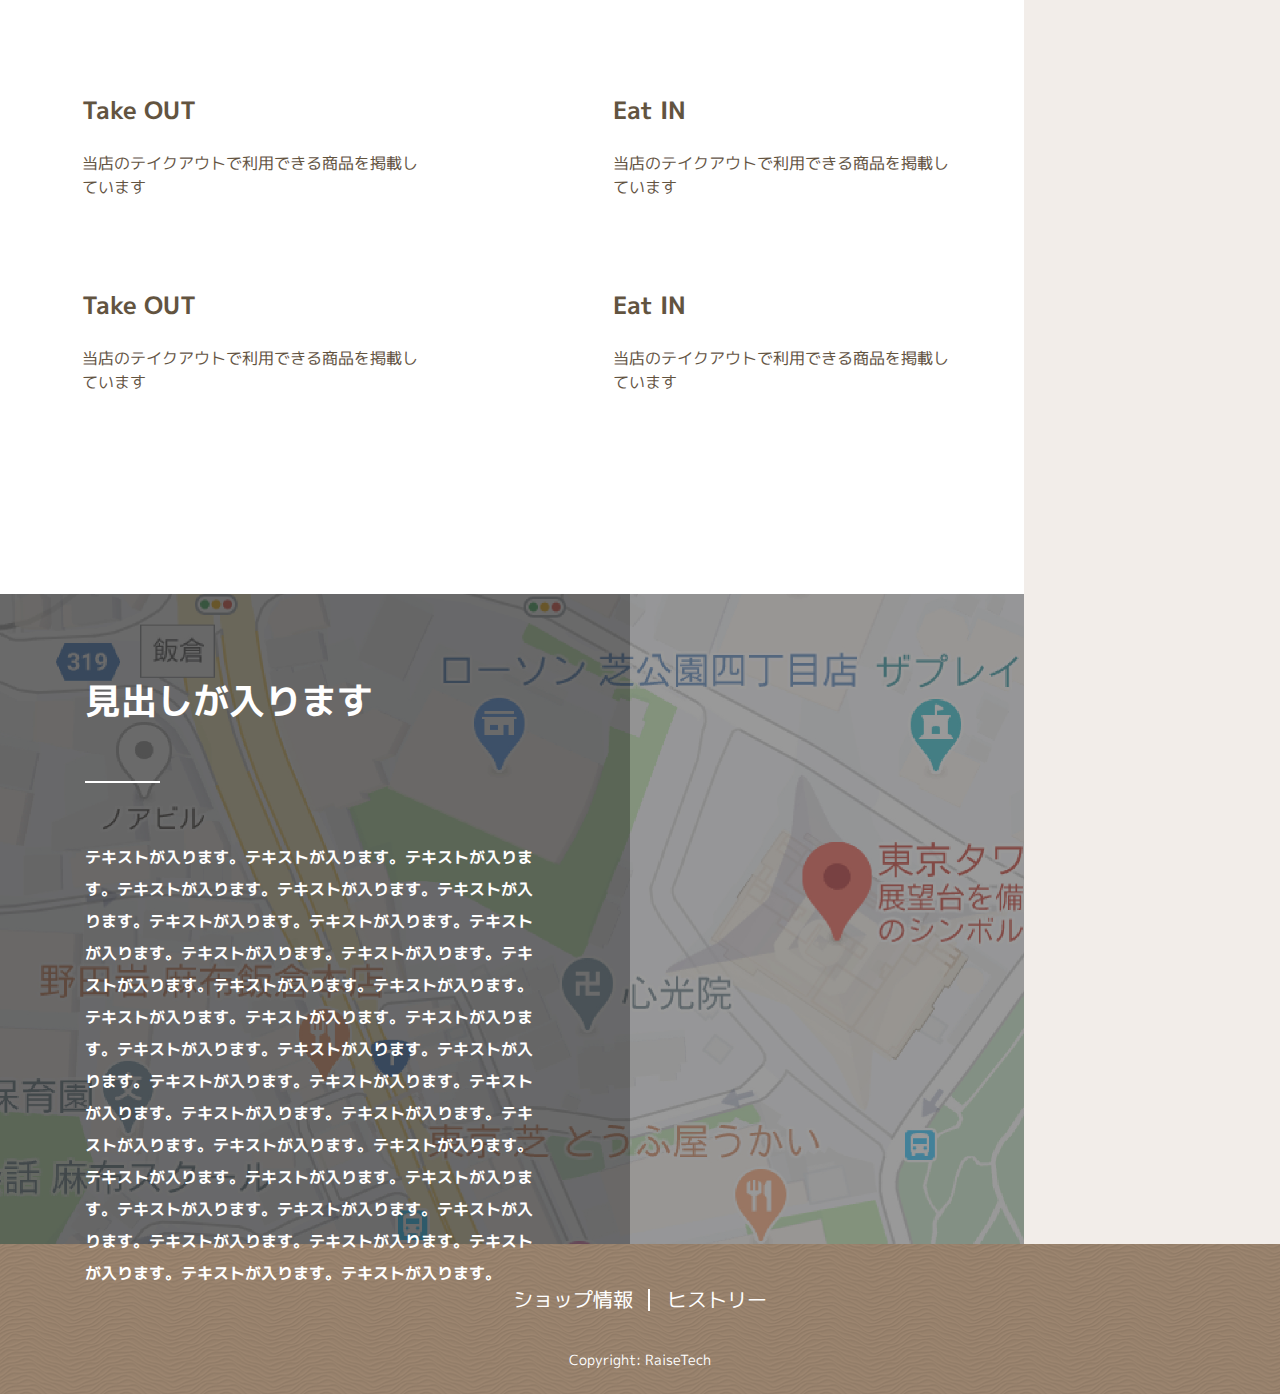
==== commit 3950db50: "フォントM+1mの代用でM+1pを使用" ====
--- a/front-page.html
+++ b/front-page.html
@@ -16,7 +16,7 @@
             <h1><a href="front-page.html">Hamburger</a></h1>
             <!-- 検索フォーム -->
             <form action="#">
-                <input type="search" name="search" class="c-search-form__keyword" placeholder="&#xf002;">
+                <input type="search" name="search" class="c-search-form__keyword" placeholder="&#xf002">
                 <input type="submit" class="c-search-form__submit" value="検索">
             </form>
         </header>
--- a/css/style.css
+++ b/css/style.css
@@ -4,6 +4,7 @@
    ========================================================================== */
 /* モダンリセットCSS */
 /* Box sizing rules */
+@import url("https://fonts.googleapis.com/css2?family=M+PLUS+1p:wght@400;700&display=swap");
 *,
 *::before,
 *::after {
@@ -92,6 +93,7 @@
 
 body {
   background-color: #F2EDE9;
+  font-family: 'M PLUS 1p', sans-serif;
 }
 
 /* ==========================================================================
@@ -489,6 +491,7 @@
 
 .l-access__back .l-access__text h2 {
   font-size: 30px;
+  font-weight: bold;
   position: relative;
 }
 
@@ -517,6 +520,7 @@
 
 .l-access__back .l-access__text p {
   font-size: 14px;
+  font-weight: bold;
   line-height: 2.35;
 }
 
@@ -542,6 +546,7 @@
   }
   .l-sidebar h3 {
     font-size: 24px;
+    font-weight: bold;
     color: #707070;
   }
   .l-sidebar ul li a {
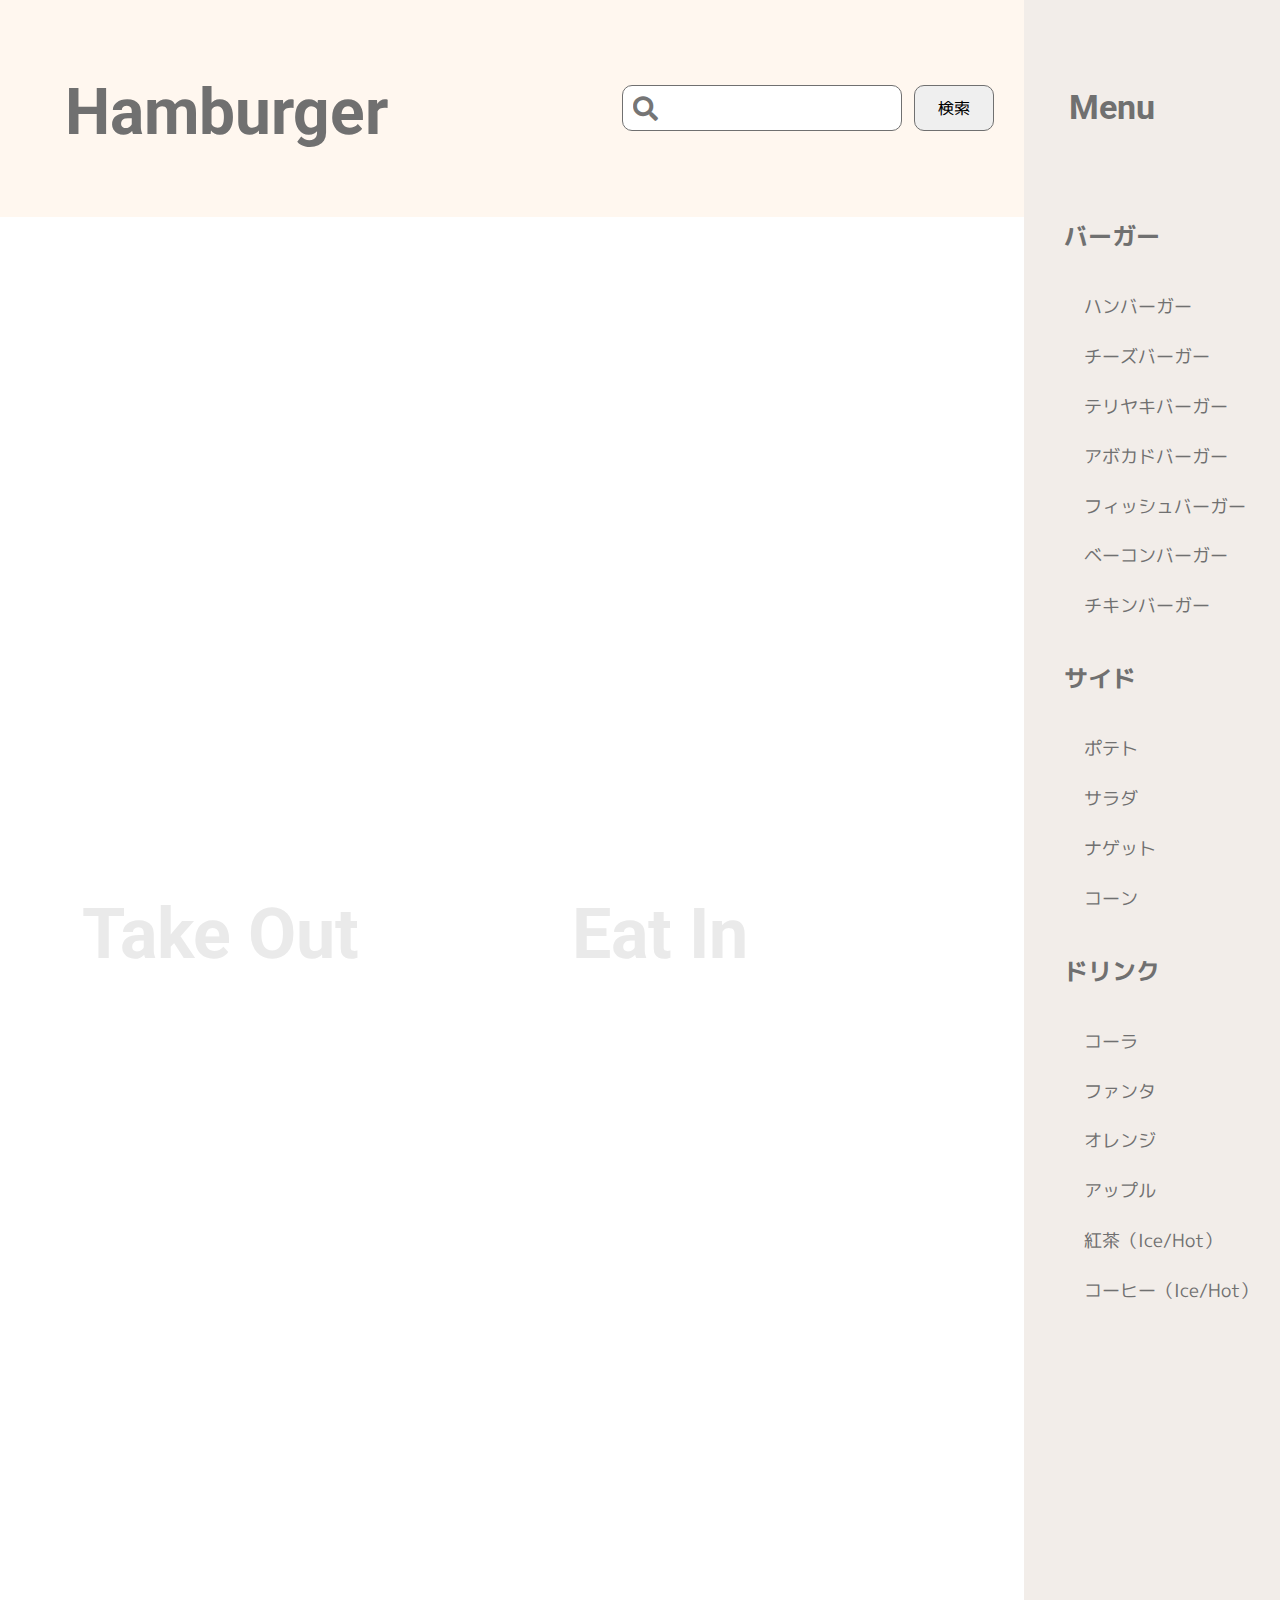
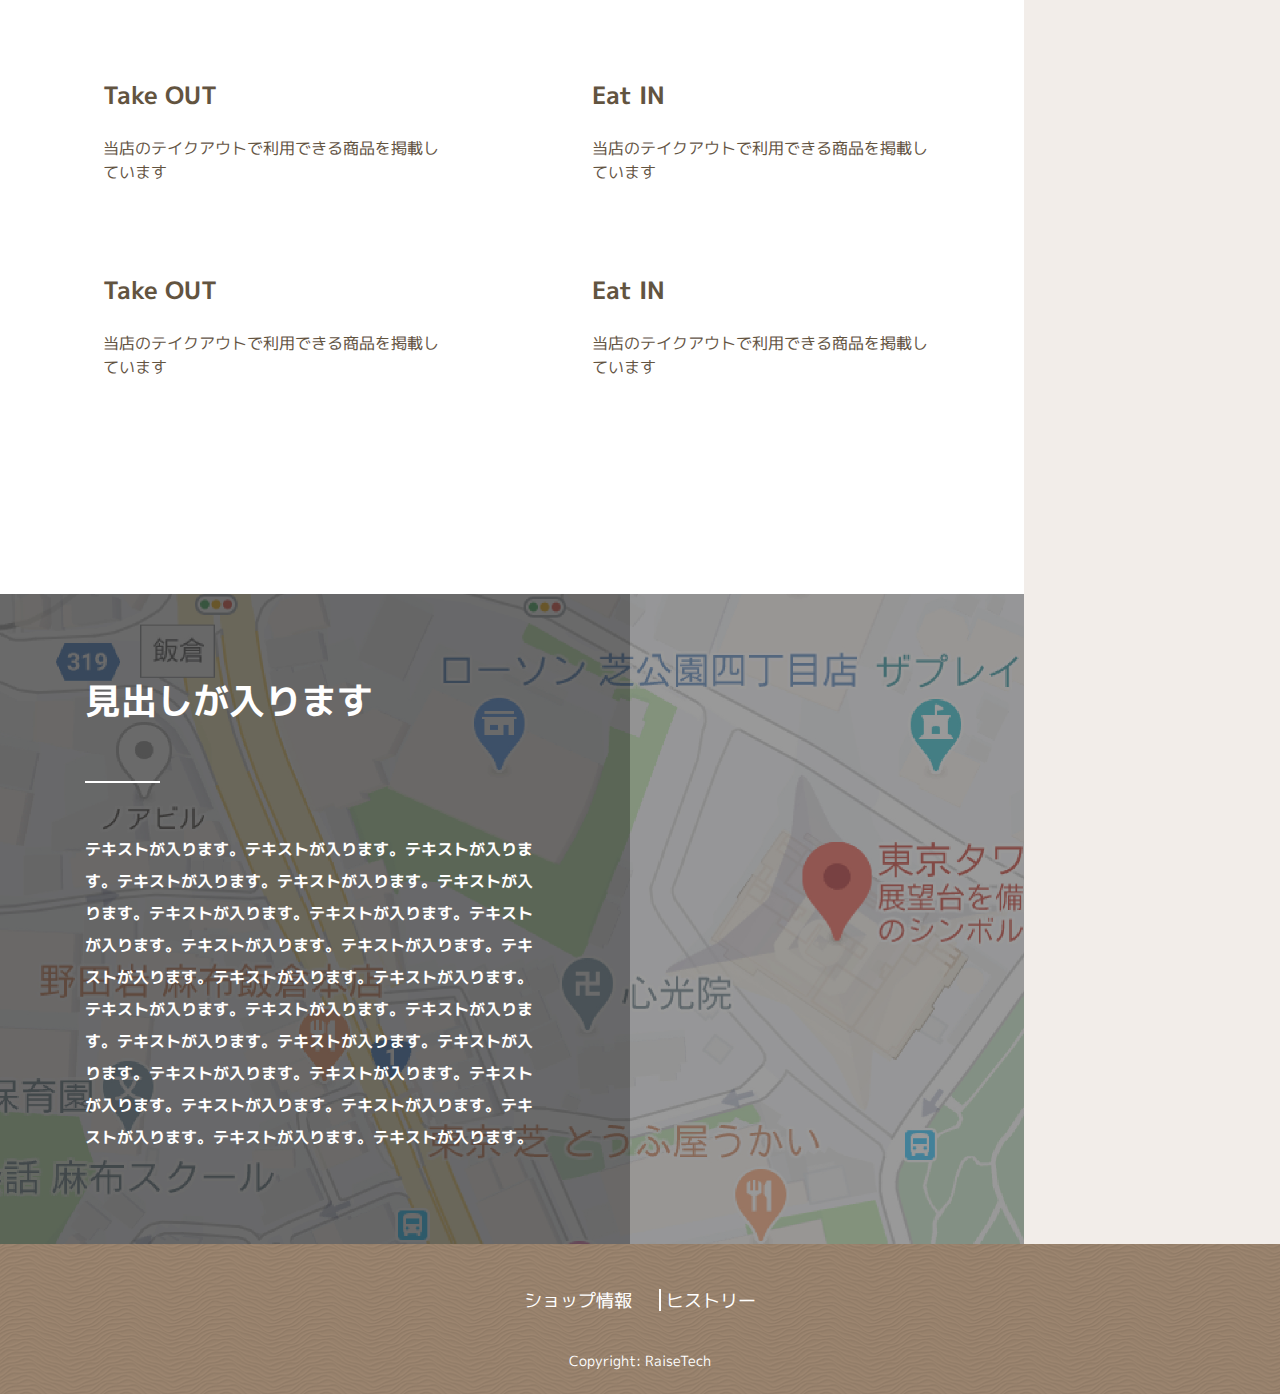
==== commit 29de6a1f: "2021.08.31_SASSでレスポンシブ用のスライドメニューの形ができた（Xボタン以外）" ====
--- a/front-page.html
+++ b/front-page.html
@@ -7,90 +7,98 @@
     <title>HamburgerSite</title>
     <link rel="stylesheet" href="/css/style.css">
     <link rel="stylesheet" href="https://use.fontawesome.com/releases/v5.15.0/css/all.css" rel="stylesheet">
-
+    <!-- jQueryの読み込み -->
+    <script src="https://code.jquery.com/jquery-3.6.0.min.js" integrity="sha256-/xUj+3OJU5yExlq6GSYGSHk7tPXikynS7ogEvDej/m4=" crossorigin="anonymous"></script>
 </head>
 <body>
     <div class="l-container">
         <!-- ヘッダー -->
         <header class="l-header">
-            <h1><a href="front-page.html">Hamburger</a></h1>
-            <!-- 検索フォーム -->
-            <form action="#">
-                <input type="search" name="search" class="c-search-form__keyword" placeholder="&#xf002">
-                <input type="submit" class="c-search-form__submit" value="検索">
-            </form>
+            <div class="c-button--menu1">
+                <button type="button" class="c-button--menu c-button--menu--js">Menu</button>  <!-- レスポンシブ用メニューボタン -->
+            </div>
+            <div class="l-header__sub">
+                <h1><a href="front-page.html">Hamburger</a></h1>
+                <!-- 検索フォーム -->
+                <form action="#" class="p-search-form">
+                    <input type="search" name="search" class="c-input--keyword" placeholder="&#xf002">
+                    <input type="submit" class="c-button--submit" value="検索">
+                </form>
+            </div>
         </header>
         <!-- サイドバー -->
         <article class="l-sidebar">
-            <h2>Menu</h2>
+            <h2 class="p-side__menu-logo">Menu</h2>
             <!-- バーガー -->
-            <div class="l-sidebar__burger">
-                <h3 class="l-burger">バーガー</h3>
-                <ul>
-                    <li><a href="#">ハンバーガー</a></li>
-                    <li><a href="#">チーズバーガー</a></li>
-                    <li><a href="#">テリヤキバーガー</a></li>
-                    <li><a href="#">アボカドバーガー</a></li>
-                    <li><a href="#">フィッシュバーガー</a></li>
-                    <li><a href="#">ベーコンバーガー</a></li>
-                    <li><a href="#">チキンバーガー</a></li>
-                </ul>
-            </div>
-            <!-- サイド -->
-            <div class="l-sidebar__side">
-                <h3 class="l-side">サイド</h3>
-                <ul>
-                    <li><a href="#">ポテト</a></li>
-                    <li><a href="#">サラダ</a></li>
-                    <li><a href="#">ナゲット</a></li>
-                    <li><a href="#">コーン</a></li>
-                </ul>
-            </div>
-            <!-- ドリンク -->
-            <div class="l-sidebar__drink">
-                <h3 class="l-drink">ドリンク</h3>
-                <ul>
-                    <li><a href="#">コーラ</a></li>
-                    <li><a href="#">ファンタ</a></li>
-                    <li><a href="#">オレンジ</a></li>
-                    <li><a href="#">アップル</a></li>
-                    <li><a href="#">紅茶（Ice/Hot）</a></li>
-                    <li><a href="#">コーヒー（Ice/Hot）</a></li>
-                </ul>
+            <div class="p-side-menu">
+                <div class="p-sidebar__burger">
+                    <h3 class="p-side__sub-menu-logo">バーガー</h3>
+                    <ul>
+                        <li><a href="#">ハンバーガー</a></li>
+                        <li><a href="#">チーズバーガー</a></li>
+                        <li><a href="#">テリヤキバーガー</a></li>
+                        <li><a href="#">アボカドバーガー</a></li>
+                        <li><a href="#">フィッシュバーガー</a></li>
+                        <li><a href="#">ベーコンバーガー</a></li>
+                        <li><a href="#">チキンバーガー</a></li>
+                    </ul>
+                </div>
+                <!-- サイド -->
+                <div class="p-sidebar__side">
+                    <h3 class="p-side__sub-menu-logo">サイド</h3>
+                    <ul>
+                        <li><a href="#">ポテト</a></li>
+                        <li><a href="#">サラダ</a></li>
+                        <li><a href="#">ナゲット</a></li>
+                        <li><a href="#">コーン</a></li>
+                    </ul>
+                </div>
+                <!-- ドリンク -->
+                <div class="p-sidebar__drink">
+                    <h3 class="p-side__sub-menu-logo">ドリンク</h3>
+                    <ul>
+                        <li><a href="#">コーラ</a></li>
+                        <li><a href="#">ファンタ</a></li>
+                        <li><a href="#">オレンジ</a></li>
+                        <li><a href="#">アップル</a></li>
+                        <li><a href="#">紅茶（Ice/Hot）</a></li>
+                        <li><a href="#">コーヒー（Ice/Hot）</a></li>
+                    </ul>
+                </div>
             </div>
         </article>
         <!-- メイン -->
         <div class="l-main">
-            <div class="l-top-header">  <!-- トップ画像 -->
+            <div class="p-top-visual">  <!-- トップ画像 -->
                 <h2>ダミーサイト</h2>   <!-- トップ画像見出し -->
             </div>
             <!-- ブランチメニュー -->
-            <div class="l-branch-menu">
+            <div class="p-branch-menu">
                 <ul>
                     <!-- テイクアウト -->
-                    <li class="l-take-out">
+                    <li class="p-take-out">
                         <h2>Take Out</h2>   <!-- テイクアウト見出し -->
                         <!-- テイクアウト説明文1 -->
-                        <dl class="l-take-out__section1">
+                        <dl class="p-take-out__section1">
                             <dt>Take OUT</dt>
                             <dd>当店のテイクアウトで利用できる商品を掲載しています</dd>
                         </dl>
                         <!-- テイクアウト説明文2 -->
-                        <dl class="l-take-out__section2">
+                        <dl class="p-take-out__section2">
                             <dt>Take OUT</dt>
                             <dd>当店のテイクアウトで利用できる商品を掲載しています</dd>
                         </dl>
                     </li>
                     <!-- イートイン -->
-                    <li class="l-eat-in">
+                    <li class="p-eat-in">
                         <h2>Eat In</h2> <!-- イートイン見出し -->
                         <!-- イートイン説明文1 -->
-                        <dl class="l-eat-in__section1">
+                        <dl class="p-eat-in__section1">
                             <dt>Eat IN</dt>
                             <dd>当店のテイクアウトで利用できる商品を掲載しています</dd>
                         </dl>
                         <!-- イートイン説明文2 -->
-                        <dl class="l-eat-in__section2">
+                        <dl class="p-eat-in__section2">
                             <dt>Eat IN</dt>
                             <dd>当店のテイクアウトで利用できる商品を掲載しています</dd>
                         </dl>
@@ -98,24 +106,25 @@
                 </ul>
             </div>
             <!-- アクセス -->
-            <section class="l-access">  <!-- 最背面の黒色の背景色 -->
-                <div class="l-access__map"></div>   <!-- 地図 -->
-                <div class="l-access__back">    <!-- 説明文の背景色 -->
-                    <div class="l-access__text">    <!-- 説明文 -->
+            <section class="p-access">  <!-- 最背面の黒色の背景色 -->
+                <div class="p-access__map"></div>   <!-- 地図 -->
+                <div class="p-access__back">    <!-- 説明文の背景色 -->
+                    <div class="p-access__text">    <!-- 説明文 -->
                         <h2>見出しが入ります</h2>
-                        <p>テキストが入ります。テキストが入ります。テキストが入ります。テキストが入ります。テキストが入ります。テキストが入ります。テキストが入ります。テキストが入ります。テキストが入ります。テキストが入ります。テキストが入ります。テキストが入ります。テキストが入ります。テキストが入ります。テキストが入ります。テキストが入ります。テキストが入ります。テキストが入ります。テキストが入ります。テキストが入ります。テキストが入ります。テキストが入ります。テキストが入ります。テキストが入ります。テキストが入ります。テキストが入ります。テキストが入ります。テキストが入ります。テキストが入ります。テキストが入ります。テキストが入ります。テキストが入ります。テキストが入ります。テキストが入ります。テキストが入ります。テキストが入ります。テキストが入ります。テキストが入ります。テキストが入ります。</p>
+                        <p>テキストが入ります。テキストが入ります。テキストが入ります。テキストが入ります。テキストが入ります。テキストが入ります。テキストが入ります。テキストが入ります。テキストが入ります。テキストが入ります。テキストが入ります。テキストが入ります。テキストが入ります。テキストが入ります。テキストが入ります。テキストが入ります。テキストが入ります。テキストが入ります。テキストが入ります。テキストが入ります。テキストが入ります。テキストが入ります。テキストが入ります。テキストが入ります。テキストが入ります。テキストが入ります。テキストが入ります。テキストが入ります。</p>
                     </div>        
                 </div>
             </section> 
         </div>
         <!-- フッター -->
         <footer class="l-footer">
-            <ul class="l-footer__menu">
-                <li class="l-pseudo"><a href="#">ショップ情報</a></li>
+            <ul class="p-footer__menu">
+                <li class="p-pseudo"><a href="#">ショップ情報</a></li>
                 <li><a href="#">ヒストリー</a></li>
             </ul>
             <p class="copyright">Copyright: RaiseTech</p>
         </footer>
     </div>
+    <script type="text/javascript" src="js/slide-menu.js"></script>
 </body>
 </html>--- a/css/style.css
+++ b/css/style.css
@@ -5,6 +5,7 @@
 /* モダンリセットCSS */
 /* Box sizing rules */
 @import url("https://fonts.googleapis.com/css2?family=M+PLUS+1p:wght@400;700&display=swap");
+@import url("https://fonts.googleapis.com/css2?family=Roboto:wght@700&display=swap");
 *,
 *::before,
 *::after {
@@ -88,10 +89,6 @@
 }
 
 body {
-  font-family: M1m;
-}
-
-body {
   background-color: #F2EDE9;
   font-family: 'M PLUS 1p', sans-serif;
 }
@@ -134,425 +131,47 @@
 .l-header {
   background-color: #FFF7EF;
   height: 217px;
+}
+
+.l-header .l-header__sub {
   display: block;
   text-align: center;
 }
 
 @media (min-width: 1025px) {
-  .l-header {
+  .l-header .l-header__sub {
     display: flex;
     justify-content: space-between;
   }
 }
 
-.l-header h1 a {
-  font-size: 40px;
-  font-family: Roboto;
-  color: #707070;
-  text-decoration: none;
-}
-
-@media (min-width: 1025px) {
-  .l-header h1 a {
-    font-size: 64px;
-  }
-}
-
 .l-main {
   background-color: #FFFFFF;
 }
 
-.l-main .l-top-header {
-  background-image: url(/images/front-page_top_img.png);
-  width: 100%;
-  height: 285px;
-  background-repeat: no-repeat;
-  background-size: cover;
-  background-position: center;
-  display: flex;
-  align-items: center;
-}
-
-@media (min-width: 1025px) {
-  .l-main .l-top-header {
-    height: 530px;
-  }
-}
-
-.l-main .l-top-header h2 {
-  font-size: 36px;
-  font-weight: bold;
-  color: #FFFFFF;
-}
-
-@media (min-width: 1025px) {
-  .l-main .l-top-header h2 {
-    font-size: 40px;
-  }
-}
-
-.l-main .l-branch-menu {
-  height: 1374px;
-  width: 100%;
-}
-
-@media (min-width: 600px) {
-  .l-main .l-branch-menu {
-    height: 761px;
-  }
-}
-
-@media (min-width: 1025px) {
-  .l-main .l-branch-menu {
-    height: 1447px;
-  }
-}
-
-.l-main .l-branch-menu ul {
+.l-sidebar {
   display: block;
-}
-
-@media (min-width: 600px) {
-  .l-main .l-branch-menu ul {
-    display: flex;
-    justify-content: center;
-  }
-}
-
-.l-main .l-branch-menu ul .l-take-out {
-  background-image: url(/images/front-page_main_img01.png);
-  background-repeat: no-repeat;
-  background-position: center;
-  height: 642px;
-  width: 89%;
-}
-
-@media (min-width: 600px) {
-  .l-main .l-branch-menu ul .l-take-out {
-    height: 681px;
-    width: 42.8%;
-  }
-}
-
-@media (min-width: 1025px) {
-  .l-main .l-branch-menu ul .l-take-out {
-    height: 1200px;
-    width: 40%;
-  }
-}
-
-.l-main .l-branch-menu ul .l-take-out h2 {
-  font-size: 41px;
-  color: #EAEAEA;
-  font-family: Roboto;
-  position: relative;
-}
-
-@media (min-width: 600px) {
-  .l-main .l-branch-menu ul .l-take-out h2 {
-    font-size: 44px;
-  }
-}
-
-@media (min-width: 1025px) {
-  .l-main .l-branch-menu ul .l-take-out h2 {
-    font-size: 80px;
-  }
-}
-
-.l-main .l-branch-menu ul .l-take-out h2::before {
-  content: "";
-  display: block;
-  width: 63px;
-  height: 4px;
-  background-color: #FFFFFF;
   position: absolute;
-  left: 0;
-  top: 75px;
-}
-
-@media (min-width: 600px) {
-  .l-main .l-branch-menu ul .l-take-out h2::before {
-    top: 70px;
-  }
-}
-
-@media (min-width: 600px) and (min-width: 1025px) {
-  .l-main .l-branch-menu ul .l-take-out h2::before {
-    top: 150px;
-  }
-}
-
-.l-main .l-branch-menu ul .l-take-out__section1, .l-main .l-branch-menu ul .l-take-out__section2 {
-  background-color: #FFFFFF;
-  opacity: 0.8;
-  width: 94%;
-  height: 163px;
-}
-
-@media (min-width: 600px) {
-  .l-main .l-branch-menu ul .l-take-out__section1, .l-main .l-branch-menu ul .l-take-out__section2 {
-    width: 93.5%;
-    height: 172px;
-  }
-}
-
-@media (min-width: 1025px) {
-  .l-main .l-branch-menu ul .l-take-out__section1, .l-main .l-branch-menu ul .l-take-out__section2 {
-    width: 90%;
-    height: 175px;
-  }
-}
-
-.l-main .l-branch-menu ul .l-take-out__section1 dt, .l-main .l-branch-menu ul .l-take-out__section2 dt {
-  font-size: 22px;
-  font-weight: bold;
-  color: #3C2A10;
-}
-
-@media (min-width: 600px) {
-  .l-main .l-branch-menu ul .l-take-out__section1 dt, .l-main .l-branch-menu ul .l-take-out__section2 dt {
-    font-size: 24px;
-  }
-}
-
-.l-main .l-branch-menu ul .l-take-out__section1 dd, .l-main .l-branch-menu ul .l-take-out__section2 dd {
-  color: #3C2A10;
-}
-
-.l-main .l-branch-menu ul .l-eat-in {
-  background-image: url(/images/front-page_main_img02.png);
-  background-repeat: no-repeat;
-  background-position: center;
-  height: 642px;
-  width: 89%;
-}
-
-@media (min-width: 600px) {
-  .l-main .l-branch-menu ul .l-eat-in {
-    height: 681px;
-    width: 42.8%;
-  }
-}
-
-@media (min-width: 1025px) {
-  .l-main .l-branch-menu ul .l-eat-in {
-    height: 1200px;
-    width: 40%;
-  }
-}
-
-.l-main .l-branch-menu ul .l-eat-in h2 {
-  font-size: 41px;
-  color: #EAEAEA;
-  font-family: Roboto;
-  position: relative;
-}
-
-@media (min-width: 600px) {
-  .l-main .l-branch-menu ul .l-eat-in h2 {
-    font-size: 44px;
-  }
-}
-
-@media (min-width: 1025px) {
-  .l-main .l-branch-menu ul .l-eat-in h2 {
-    font-size: 80px;
-  }
-}
-
-.l-main .l-branch-menu ul .l-eat-in h2::before {
-  content: "";
-  display: block;
-  width: 63px;
-  height: 4px;
-  background-color: #FFFFFF;
-  position: absolute;
-  left: 0;
-  top: 75px;
-}
-
-@media (min-width: 600px) {
-  .l-main .l-branch-menu ul .l-eat-in h2::before {
-    top: 70px;
-  }
-}
-
-@media (min-width: 600px) and (min-width: 1025px) {
-  .l-main .l-branch-menu ul .l-eat-in h2::before {
-    top: 150px;
-  }
-}
-
-.l-main .l-branch-menu ul .l-eat-in__section1, .l-main .l-branch-menu ul .l-eat-in__section2 {
-  background-color: #FFFFFF;
-  opacity: 0.8;
-  width: 94%;
-  height: 163px;
-}
-
-@media (min-width: 600px) {
-  .l-main .l-branch-menu ul .l-eat-in__section1, .l-main .l-branch-menu ul .l-eat-in__section2 {
-    width: 93.5%;
-    height: 172px;
-  }
-}
-
-@media (min-width: 1025px) {
-  .l-main .l-branch-menu ul .l-eat-in__section1, .l-main .l-branch-menu ul .l-eat-in__section2 {
-    width: 90%;
-    height: 175px;
-  }
-}
-
-.l-main .l-branch-menu ul .l-eat-in__section1 dt, .l-main .l-branch-menu ul .l-eat-in__section2 dt {
-  font-size: 22px;
-  font-weight: bold;
-  color: #3C2A10;
-}
-
-@media (min-width: 600px) {
-  .l-main .l-branch-menu ul .l-eat-in__section1 dt, .l-main .l-branch-menu ul .l-eat-in__section2 dt {
-    font-size: 24px;
-  }
-}
-
-.l-main .l-branch-menu ul .l-eat-in__section1 dd, .l-main .l-branch-menu ul .l-eat-in__section2 dd {
-  color: #3C2A10;
-}
-
-.l-access {
-  position: relative;
-  background-color: #000000;
-  width: 100%;
-  height: 691px;
-}
-
-@media (min-width: 600px) {
-  .l-access {
-    height: 415px;
-  }
-}
-
-@media (min-width: 1025px) {
-  .l-access {
-    height: 650px;
-  }
-}
-
-.l-access__map {
-  background-image: url(/images/front-page_screenshot.png);
-  background-position: center;
-  background-size: cover;
-  width: 100%;
-  height: 100%;
-  opacity: 0.6;
-}
-
-.l-access__back {
-  background-color: rgba(0, 0, 0, 0.3);
-  position: absolute;
+  height: 2737px;
   top: 0;
   left: 0;
+  background-color: rgba(0, 0, 0, 0.5);
   width: 100%;
-  height: 415px;
-}
-
-@media (min-width: 600px) {
-  .l-access__back {
-    height: 100%;
-  }
-}
-
-@media (min-width: 1025px) {
-  .l-access__back {
-    width: 61.5%;
-    height: 100%;
-  }
-}
-
-.l-access__back .l-access__text {
-  color: #FFFFFF;
-  font-weight: bold;
-  width: 78.6%;
-}
-
-@media (min-width: 600px) {
-  .l-access__back .l-access__text {
-    width: 91.4%;
-  }
-}
-
-@media (min-width: 1025px) {
-  .l-access__back .l-access__text {
-    width: 73%;
-  }
-}
-
-.l-access__back .l-access__text h2 {
-  font-size: 30px;
-  font-weight: bold;
-  position: relative;
-}
-
-@media (min-width: 1025px) {
-  .l-access__back .l-access__text h2 {
-    font-size: 36px;
-  }
-}
-
-.l-access__back .l-access__text h2::before {
-  content: "";
-  display: block;
-  width: 75px;
-  height: 2px;
-  background-color: #FFFFFF;
-  position: absolute;
-  left: 0;
-  top: 65px;
-}
-
-@media (min-width: 1025px) {
-  .l-access__back .l-access__text h2::before {
-    top: 107px;
-  }
-}
-
-.l-access__back .l-access__text p {
-  font-size: 14px;
-  font-weight: bold;
-  line-height: 2.35;
-}
-
-@media (min-width: 1025px) {
-  .l-access__back .l-access__text p {
-    font-size: 16px;
-    line-height: 2;
-  }
-}
-
-.l-sidebar {
-  display: none;
+  z-index: 100;
+}
+
+@media (min-width: 600px) {
+  .l-sidebar {
+    height: 1828px;
+  }
 }
 
 @media (min-width: 1025px) {
   .l-sidebar {
     display: block;
-  }
-  .l-sidebar h2 {
-    font-family: Roboto;
-    font-size: 34px;
-    color: #707070;
-  }
-  .l-sidebar h3 {
-    font-size: 24px;
-    font-weight: bold;
-    color: #707070;
-  }
-  .l-sidebar ul li a {
-    font-size: 20px;
-    color: #707070;
-    text-decoration: none;
+    position: static;
+    width: 100%;
+    background-color: #F2EDE9;
   }
 }
 
@@ -564,70 +183,56 @@
   background-image: url(/images/footer_img.png);
 }
 
-.l-footer__menu {
-  font-size: 20px;
-  display: flex;
-  justify-content: center;
-}
-
-.l-footer__menu .l-pseudo {
-  position: relative;
-}
-
-.l-footer__menu li:nth-child(1) {
-  margin-right: 17px;
-}
-
-.l-footer__menu li:nth-child(2) {
-  margin-left: 17px;
-}
-
-.l-footer__menu .l-pseudo::before {
-  content: "";
-  display: block;
-  width: 2px;
-  height: 22px;
-  background-color: #FFFFFF;
-  position: absolute;
-  top: 5px;
-  left: 135px;
-}
-
-.l-footer__menu a {
-  text-decoration: none;
-  color: #FFFFFF;
-}
-
-.l-footer .copyright {
-  font-size: 14px;
-  color: #FFFFFF;
-}
-
 /* ==========================================================================
    Object
    ========================================================================== */
 /* Component
    ----------------------------------------------------------------- */
-.c-search-form__submit {
+.c-button--submit {
   display: inline-block;
   position: relative;
-  top: -2px;
-  font-family: M1m;
-  font-weight: bold;
-  height: 46px;
+  font-weight: normal;
   border-radius: 10px;
   border: 1px solid #707070;
   cursor: pointer;
-  padding: 12px 23px;
-}
-
-@media (min-width: 1025px) {
-  .c-search-form__submit {
-    padding: 12px 52px;
-  }
-}
-
-.c-search-form__keyword {
+}
+
+.p-menu-button {
+  height: 20px;
+}
+
+.c-button--menu1 {
+  text-align: right;
+}
+
+.c-button--menu1 .c-button--menu {
+  display: inline-block;
+  font-family: 'Roboto', sans-serif;
+  font-size: 20px;
+  background-color: #FFF7EF;
+  color: #707070;
+  border: none;
+  cursor: pointer;
+  position: relative;
+  top: 15px;
+  right: 15px;
+}
+
+@media (min-width: 600px) {
+  .c-button--menu1 .c-button--menu {
+    font-size: 34px;
+    top: 20px;
+    right: 25px;
+  }
+}
+
+@media (min-width: 1025px) {
+  .c-button--menu1 .c-button--menu {
+    display: none;
+  }
+}
+
+.c-input--keyword {
   width: 230px;
   padding-left: 10px;
   display: inline-block;
@@ -642,187 +247,714 @@
 }
 
 @media (min-width: 600px) {
-  .c-search-form__keyword {
+  .c-input--keyword {
     width: 396px;
+  }
+}
+
+@media (min-width: 1025px) {
+  .c-input--keyword {
+    width: 280px;
   }
 }
 
 /* Project
    ----------------------------------------------------------------- */
+.p-access__map {
+  background-image: url(/images/front-page_screenshot.png);
+  background-position: center;
+  background-size: cover;
+  width: 100%;
+  height: 100%;
+  opacity: 0.6;
+}
+
+.p-access {
+  position: relative;
+  background-color: #000000;
+  width: 100%;
+  height: 691px;
+}
+
+@media (min-width: 600px) {
+  .p-access {
+    height: 415px;
+  }
+}
+
+@media (min-width: 1025px) {
+  .p-access {
+    height: 650px;
+  }
+}
+
+.p-access__back {
+  background-color: rgba(0, 0, 0, 0.3);
+  position: absolute;
+  top: 0;
+  left: 0;
+  width: 100%;
+  height: 415px;
+}
+
+@media (min-width: 600px) {
+  .p-access__back {
+    height: 100%;
+  }
+}
+
+@media (min-width: 1025px) {
+  .p-access__back {
+    width: 61.5%;
+    height: 100%;
+  }
+}
+
+.p-access__back .p-access__text {
+  color: #FFFFFF;
+  font-weight: bold;
+  width: 78.6%;
+}
+
+@media (min-width: 600px) {
+  .p-access__back .p-access__text {
+    width: 91.4%;
+  }
+}
+
+@media (min-width: 1025px) {
+  .p-access__back .p-access__text {
+    width: 73%;
+  }
+}
+
+.p-access__back .p-access__text h2 {
+  font-size: 30px;
+  font-weight: bold;
+  position: relative;
+}
+
+@media (min-width: 1025px) {
+  .p-access__back .p-access__text h2 {
+    font-size: 36px;
+  }
+}
+
+.p-access__back .p-access__text h2::before {
+  content: "";
+  display: block;
+  width: 75px;
+  height: 2px;
+  background-color: #FFFFFF;
+  position: absolute;
+  left: 0;
+  top: 65px;
+}
+
+@media (min-width: 1025px) {
+  .p-access__back .p-access__text h2::before {
+    top: 107px;
+  }
+}
+
+.p-access__back .p-access__text p {
+  font-size: 14px;
+  font-weight: bold;
+  line-height: 2.35;
+}
+
+@media (min-width: 1025px) {
+  .p-access__back .p-access__text p {
+    font-size: 16px;
+    line-height: 2;
+  }
+}
+
+.p-branch-menu {
+  height: 1374px;
+  width: 100%;
+}
+
+@media (min-width: 600px) {
+  .p-branch-menu {
+    height: 761px;
+  }
+}
+
+@media (min-width: 1025px) {
+  .p-branch-menu {
+    height: 1447px;
+  }
+}
+
+.p-branch-menu ul {
+  display: block;
+}
+
+@media (min-width: 600px) {
+  .p-branch-menu ul {
+    display: flex;
+    justify-content: center;
+  }
+}
+
+.p-footer__menu {
+  font-size: 20px;
+  display: flex;
+  justify-content: center;
+}
+
+.p-footer__menu .p-pseudo {
+  position: relative;
+}
+
+.p-footer__menu li:nth-child(1) {
+  margin-right: 17px;
+}
+
+.p-footer__menu li:nth-child(2) {
+  margin-left: 17px;
+}
+
+.p-footer__menu .p-pseudo::before {
+  content: "";
+  display: block;
+  width: 2px;
+  height: 22px;
+  background-color: #FFFFFF;
+  position: absolute;
+  top: 5px;
+  left: 135px;
+}
+
+.p-footer__menu a {
+  text-decoration: none;
+  color: #FFFFFF;
+}
+
+.copyright {
+  font-size: 14px;
+  color: #FFFFFF;
+}
+
+h1 a {
+  font-size: 40px;
+  font-family: 'Roboto', sans-serif;
+  color: #707070;
+  text-decoration: none;
+}
+
+@media (min-width: 1025px) {
+  h1 a {
+    font-size: 64px;
+  }
+}
+
+.p-take-out {
+  background-image: url(/images/front-page_main_img01.png);
+  background-repeat: no-repeat;
+  background-position: center;
+  height: 642px;
+  width: 89%;
+}
+
+@media (min-width: 600px) {
+  .p-take-out {
+    height: 681px;
+    width: 42.8%;
+  }
+}
+
+@media (min-width: 1025px) {
+  .p-take-out {
+    height: 1200px;
+    width: 40%;
+  }
+}
+
+.p-take-out h2 {
+  font-size: 41px;
+  color: #EAEAEA;
+  font-family: Roboto;
+  position: relative;
+}
+
+@media (min-width: 600px) {
+  .p-take-out h2 {
+    font-size: 44px;
+  }
+}
+
+@media (min-width: 1025px) {
+  .p-take-out h2 {
+    font-size: 70px;
+  }
+}
+
+.p-take-out h2::before {
+  content: "";
+  display: block;
+  width: 63px;
+  height: 4px;
+  background-color: #FFFFFF;
+  position: absolute;
+  left: 0;
+  top: 75px;
+}
+
+@media (min-width: 600px) {
+  .p-take-out h2::before {
+    top: 70px;
+  }
+}
+
+@media (min-width: 600px) and (min-width: 1025px) {
+  .p-take-out h2::before {
+    top: 150px;
+  }
+}
+
+.p-take-out__section1, .p-take-out__section2 {
+  background-color: #FFFFFF;
+  opacity: 0.8;
+  width: 94%;
+  height: 163px;
+}
+
+@media (min-width: 600px) {
+  .p-take-out__section1, .p-take-out__section2 {
+    width: 93.5%;
+    height: 172px;
+  }
+}
+
+@media (min-width: 1025px) {
+  .p-take-out__section1, .p-take-out__section2 {
+    width: 90%;
+    height: 175px;
+  }
+}
+
+.p-take-out__section1 dt, .p-take-out__section2 dt {
+  font-size: 22px;
+  font-weight: bold;
+  color: #3C2A10;
+}
+
+@media (min-width: 600px) {
+  .p-take-out__section1 dt, .p-take-out__section2 dt {
+    font-size: 24px;
+  }
+}
+
+.p-take-out__section1 dd, .p-take-out__section2 dd {
+  color: #3C2A10;
+}
+
+.p-eat-in {
+  background-image: url(/images/front-page_main_img02.png);
+  background-repeat: no-repeat;
+  background-position: center;
+  height: 642px;
+  width: 89%;
+}
+
+@media (min-width: 600px) {
+  .p-eat-in {
+    height: 681px;
+    width: 42.8%;
+  }
+}
+
+@media (min-width: 1025px) {
+  .p-eat-in {
+    height: 1200px;
+    width: 40%;
+  }
+}
+
+.p-eat-in h2 {
+  font-size: 41px;
+  color: #EAEAEA;
+  font-family: Roboto;
+  position: relative;
+}
+
+@media (min-width: 600px) {
+  .p-eat-in h2 {
+    font-size: 44px;
+  }
+}
+
+@media (min-width: 1025px) {
+  .p-eat-in h2 {
+    font-size: 70px;
+  }
+}
+
+.p-eat-in h2::before {
+  content: "";
+  display: block;
+  width: 63px;
+  height: 4px;
+  background-color: #FFFFFF;
+  position: absolute;
+  left: 0;
+  top: 75px;
+}
+
+@media (min-width: 600px) {
+  .p-eat-in h2::before {
+    top: 70px;
+  }
+}
+
+@media (min-width: 600px) and (min-width: 1025px) {
+  .p-eat-in h2::before {
+    top: 150px;
+  }
+}
+
+.p-eat-in__section1, .p-eat-in__section2 {
+  background-color: #FFFFFF;
+  opacity: 0.8;
+  width: 94%;
+  height: 163px;
+}
+
+@media (min-width: 600px) {
+  .p-eat-in__section1, .p-eat-in__section2 {
+    width: 93.5%;
+    height: 172px;
+  }
+}
+
+@media (min-width: 1025px) {
+  .p-eat-in__section1, .p-eat-in__section2 {
+    width: 90%;
+    height: 175px;
+  }
+}
+
+.p-eat-in__section1 dt, .p-eat-in__section2 dt {
+  font-size: 22px;
+  font-weight: bold;
+  color: #3C2A10;
+}
+
+@media (min-width: 600px) {
+  .p-eat-in__section1 dt, .p-eat-in__section2 dt {
+    font-size: 24px;
+  }
+}
+
+.p-eat-in__section1 dd, .p-eat-in__section2 dd {
+  color: #3C2A10;
+}
+
+.p-search-form .c-button--submit {
+  top: -3.5px;
+  height: 46px;
+  width: 80px;
+}
+
+@media (min-width: 600px) {
+  .p-search-form .c-button--submit {
+    width: 136px;
+  }
+}
+
+@media (min-width: 1025px) {
+  .p-search-form .c-button--submit {
+    width: 80px;
+  }
+}
+
+.p-side-menu {
+  position: absolute;
+  width: 87.5%;
+  z-index: 1000;
+  background-color: #F2EDE9;
+  height: 2737px;
+  top: 0;
+  right: 0;
+}
+
+@media (min-width: 600px) {
+  .p-side-menu {
+    width: 44%;
+    height: 1828px;
+  }
+}
+
+@media (min-width: 1025px) {
+  .p-side-menu {
+    position: static;
+    width: 100%;
+  }
+}
+
+.p-side__menu-logo {
+  display: none;
+}
+
+@media (min-width: 1025px) {
+  .p-side__menu-logo {
+    display: block;
+    font-family: Roboto;
+    font-size: 34px;
+    color: #707070;
+  }
+}
+
+.p-side__sub-menu-logo {
+  font-size: 24px;
+  font-weight: bold;
+  color: #707070;
+}
+
+ul li a {
+  font-size: 20px;
+  color: #707070;
+  text-decoration: none;
+}
+
+@media (min-width: 1025px) {
+  ul li a {
+    font-size: 1.4vw;
+  }
+}
+
+.p-top-visual {
+  background-image: url(/images/front-page_top_img.png);
+  width: 100%;
+  height: 285px;
+  background-repeat: no-repeat;
+  background-size: cover;
+  background-position: center;
+  display: flex;
+  align-items: center;
+}
+
+@media (min-width: 1025px) {
+  .p-top-visual {
+    height: 530px;
+  }
+}
+
+.p-top-visual h2 {
+  font-size: 36px;
+  font-weight: bold;
+  color: #FFFFFF;
+}
+
+@media (min-width: 1025px) {
+  .p-top-visual h2 {
+    font-size: 40px;
+  }
+}
+
 /* Utility
    ----------------------------------------------------------------- */
-.l-header h1 {
-  padding-top: 27px;
-}
-
-@media (min-width: 1025px) {
-  .l-header h1 {
+.l-header__sub {
+  margin-top: 15px;
+}
+
+@media (min-width: 600px) {
+  .l-header__sub {
+    margin-top: -5px;
+  }
+}
+
+@media (min-width: 1025px) {
+  .l-header__sub {
+    margin-top: 35px;
+  }
+}
+
+@media (min-width: 1025px) {
+  .l-header__sub h1 {
     margin: 30px 0 0 65px;
   }
 }
 
-.l-header form {
+.l-header__sub .p-search-form {
   margin-top: 27px;
 }
 
 @media (min-width: 1025px) {
-  .l-header form {
-    margin-top: 85px;
-    margin-right: 30px;
-  }
-  .l-header form .c-search-form__submit {
-    margin-left: 7px;
-  }
-}
-
-.l-sidebar h2 {
+  .l-header__sub .p-search-form {
+    margin: 50px 30px 0 0;
+  }
+}
+
+.l-header__sub .p-search-form .c-button--submit {
+  margin-left: 7px;
+}
+
+.l-sidebar .p-side__menu-logo {
   margin: 82px 0 85px 45px;
 }
 
-.l-sidebar__burger, .l-sidebar__side, .l-sidebar__drink {
+.l-sidebar .p-sidebar__burger {
+  margin-top: 210px;
+}
+
+@media (min-width: 1025px) {
+  .l-sidebar .p-sidebar__burger {
+    margin-top: 0;
+  }
+}
+
+.l-sidebar .p-sidebar__burger, .l-sidebar .p-sidebar__side, .l-sidebar .p-sidebar__drink {
   margin-left: 45px;
 }
 
-.l-sidebar__burger .l-burger, .l-sidebar__burger .l-side, .l-sidebar__burger .l-drink, .l-sidebar__side .l-burger, .l-sidebar__side .l-side, .l-sidebar__side .l-drink, .l-sidebar__drink .l-burger, .l-sidebar__drink .l-side, .l-sidebar__drink .l-drink {
+@media (min-width: 1025px) {
+  .l-sidebar .p-sidebar__burger, .l-sidebar .p-sidebar__side, .l-sidebar .p-sidebar__drink {
+    margin-left: 40px;
+  }
+}
+
+.l-sidebar .p-sidebar__burger .p-side__sub-menu-logo, .l-sidebar .p-sidebar__side .p-side__sub-menu-logo, .l-sidebar .p-sidebar__drink .p-side__sub-menu-logo {
   margin-bottom: 40px;
 }
 
-.l-sidebar__burger ul, .l-sidebar__side ul, .l-sidebar__drink ul {
+.l-sidebar .p-sidebar__burger ul, .l-sidebar .p-sidebar__side ul, .l-sidebar .p-sidebar__drink ul {
   margin-left: 20px;
 }
 
-.l-sidebar__burger ul li, .l-sidebar__side ul li, .l-sidebar__drink ul li {
+.l-sidebar .p-sidebar__burger ul li, .l-sidebar .p-sidebar__side ul li, .l-sidebar .p-sidebar__drink ul li {
   margin-bottom: 23px;
 }
 
-.l-sidebar__burger ul li:last-child, .l-sidebar__side ul li:last-child, .l-sidebar__drink ul li:last-child {
+.l-sidebar .p-sidebar__burger ul li:last-child, .l-sidebar .p-sidebar__side ul li:last-child, .l-sidebar .p-sidebar__drink ul li:last-child {
   margin-bottom: 40px;
 }
 
-.l-take-out {
+.p-take-out {
   margin: 20px auto 0;
 }
 
 @media (min-width: 600px) {
-  .l-take-out {
-    margin: 40px auto 0;
-  }
-}
-
-@media (min-width: 1025px) {
-  .l-take-out {
-    margin-top: 120px;
-  }
-}
-
-.l-take-out h2 {
+  .p-take-out {
+    margin: 40px 0 0 0;
+  }
+}
+
+@media (min-width: 1025px) {
+  .p-take-out {
+    margin: 120px 0 0 0;
+  }
+}
+
+.p-take-out h2 {
   margin: 15px 0 0 20px;
 }
 
-.l-take-out__section1 {
+.p-take-out__section1 {
   margin: 235px auto 10px;
 }
 
 @media (min-width: 1025px) {
-  .l-take-out__section1 {
+  .p-take-out__section1 {
     margin: 670px auto 20px;
   }
 }
 
-.l-take-out__section2 {
+.p-take-out__section2 {
   margin: 0 auto;
 }
 
-.l-eat-in {
+.p-eat-in {
   margin: 20px auto 0;
 }
 
 @media (min-width: 600px) {
-  .l-eat-in {
-    margin: 40px auto 0;
-  }
-}
-
-@media (min-width: 1025px) {
-  .l-eat-in {
-    margin-left: 80px;
-    margin-top: 120px;
-  }
-}
-
-.l-eat-in h2 {
+  .p-eat-in {
+    margin: 40px 0 0 40px;
+  }
+}
+
+@media (min-width: 1025px) {
+  .p-eat-in {
+    margin: 120px 0 0 80px;
+  }
+}
+
+.p-eat-in h2 {
   margin: 15px 0 0 20px;
 }
 
-.l-eat-in__section1 {
+.p-eat-in__section1 {
   margin: 235px auto 10px;
 }
 
 @media (min-width: 1025px) {
-  .l-eat-in__section1 {
+  .p-eat-in__section1 {
     margin: 670px auto 20px;
   }
 }
 
-.l-eat-in__section2 {
+.p-eat-in__section2 {
   margin: 0 auto;
 }
 
-.l-access__text {
+.p-access__text {
   margin: 0 auto;
 }
 
-.l-access__text h2 {
+.p-access__text h2 {
   margin-top: 40px;
 }
 
 @media (min-width: 1025px) {
-  .l-access__text h2 {
+  .p-access__text h2 {
     margin-top: 80px;
   }
 }
 
-.l-access__text p {
+.p-access__text p {
   margin-top: 40px;
 }
 
 @media (min-width: 1025px) {
-  .l-access__text p {
-    margin-top: 113px;
-  }
-}
-
-.l-top-header h2 {
+  .p-access__text p {
+    margin-top: 105px;
+  }
+}
+
+.p-top-visual h2 {
   padding-left: 25px;
 }
 
 @media (min-width: 600px) {
-  .l-top-header h2 {
+  .p-top-visual h2 {
     padding-left: 85px;
   }
 }
 
-.l-take-out dt, .l-eat-in dt {
+.p-take-out dt, .p-eat-in dt {
   padding: 20px 0 0 10px;
 }
 
 @media (min-width: 1025px) {
-  .l-take-out dt, .l-eat-in dt {
+  .p-take-out dt, .p-eat-in dt {
     padding: 20px 0 0 20px;
   }
 }
 
-.l-take-out dd, .l-eat-in dd {
+.p-take-out dd, .p-eat-in dd {
   padding: 23px 0 0 10px;
 }
 
 @media (min-width: 1025px) {
-  .l-take-out dd, .l-eat-in dd {
+  .p-take-out dd, .p-eat-in dd {
     padding: 23px 0 0 20px;
   }
 }
 
-.l-footer__menu {
+.p-footer__menu {
   padding: 40px 0 35px;
 }
 /*# sourceMappingURL=style.css.map */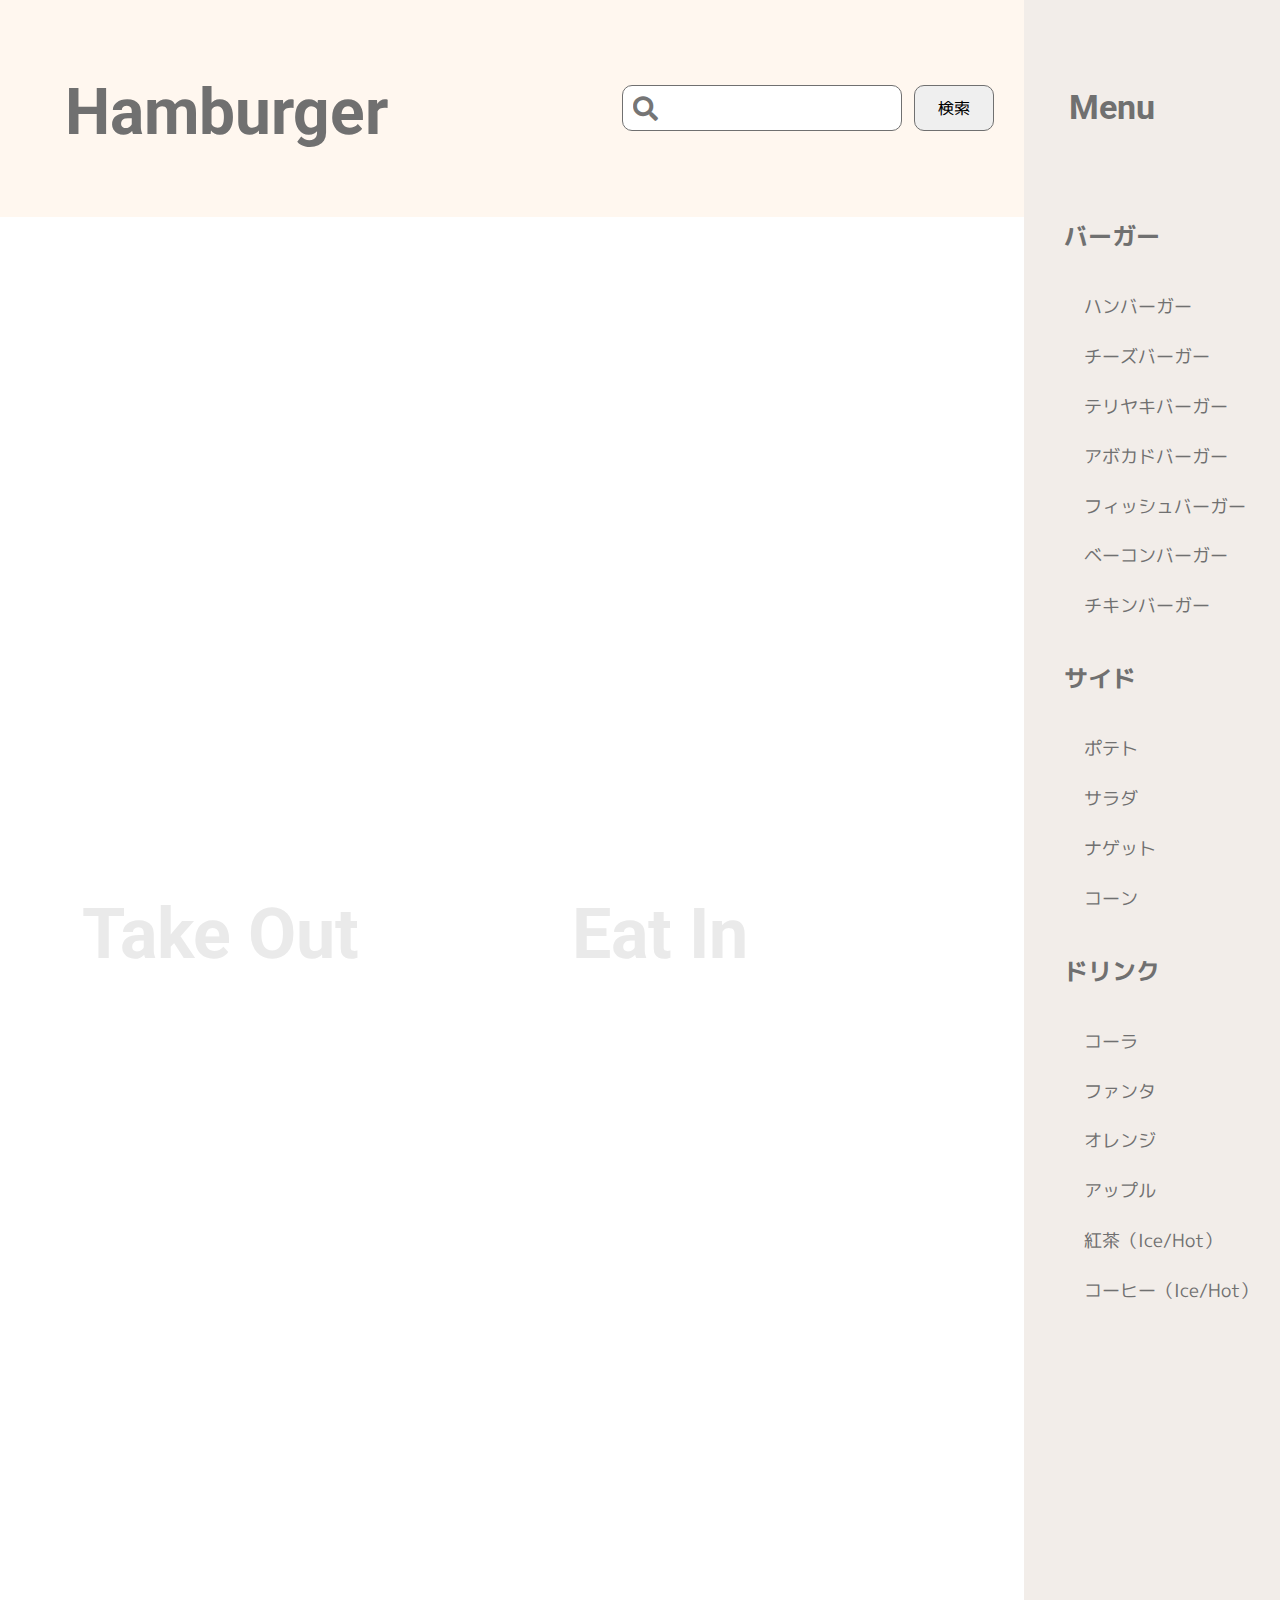
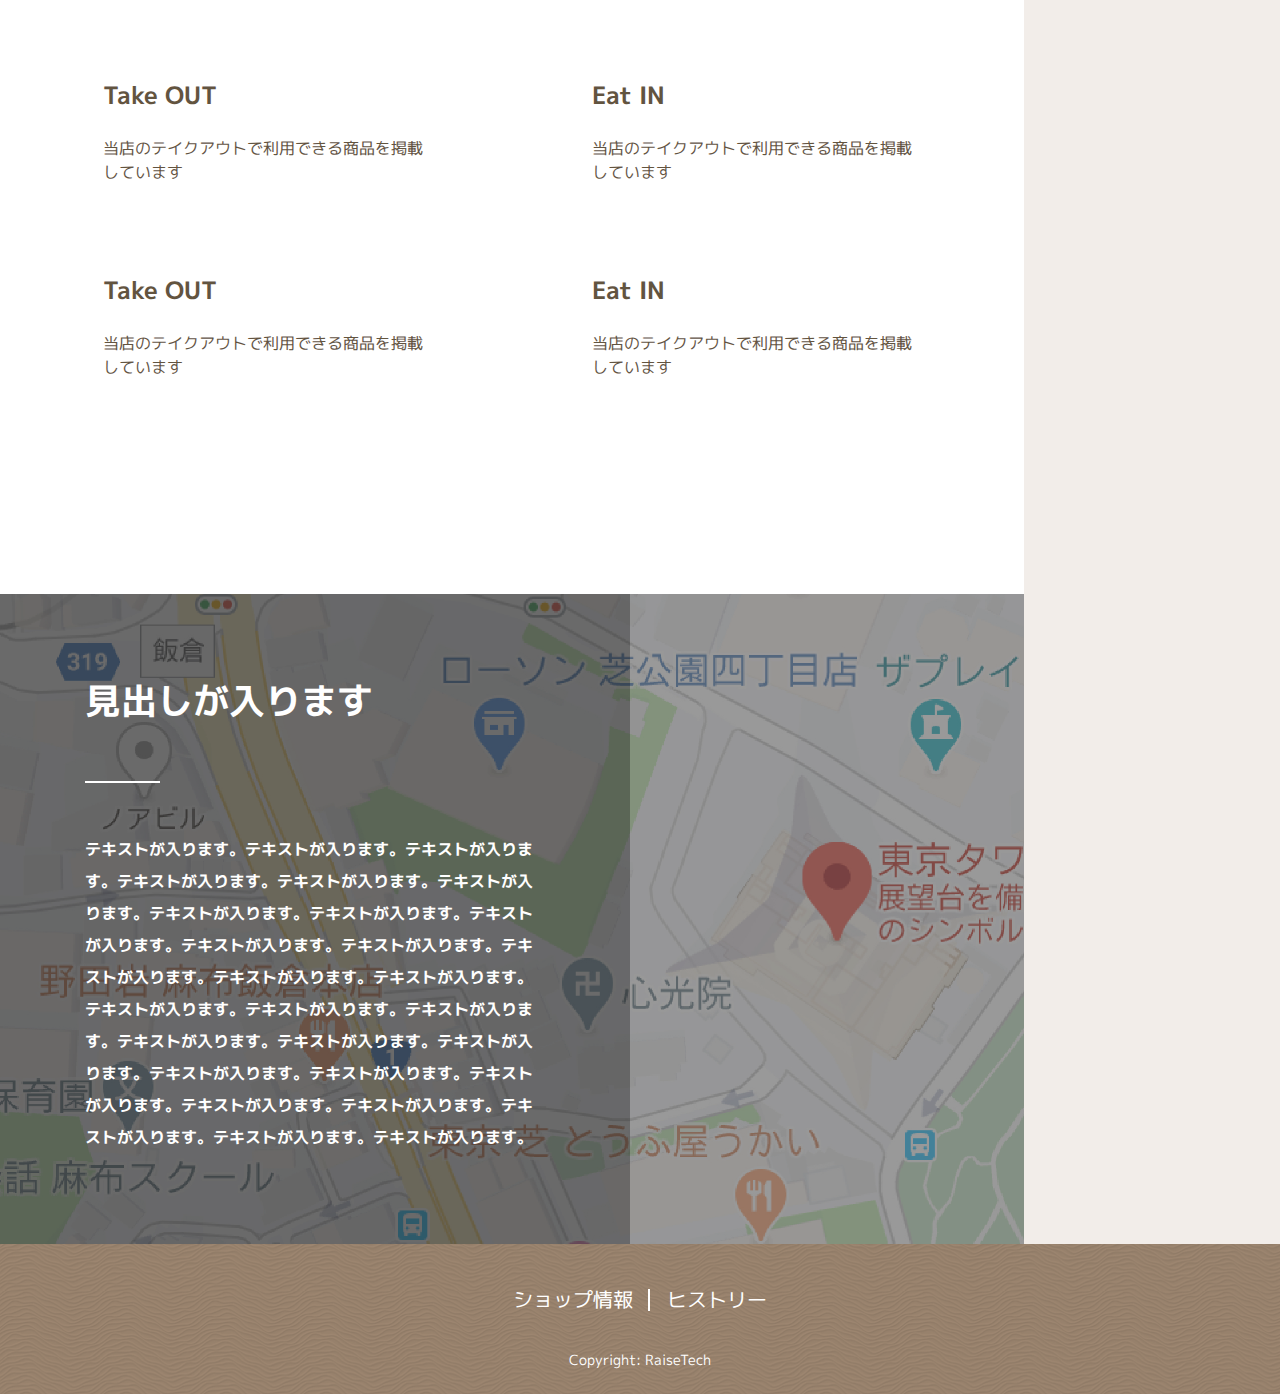
==== commit 289d1841: "2021.09.07_アーカイブサーチページまで完了" ====
--- a/front-page.html
+++ b/front-page.html
@@ -5,37 +5,39 @@
     <meta http-equiv="X-UA-Compatible" content="IE=edge">
     <meta name="viewport" content="width=device-width, initial-scale=1.0">
     <title>HamburgerSite</title>
+    <link rel="stylesheet" href="https://use.fontawesome.com/releases/v5.15.0/css/all.css" rel="stylesheet">
     <link rel="stylesheet" href="/css/style.css">
-    <link rel="stylesheet" href="https://use.fontawesome.com/releases/v5.15.0/css/all.css" rel="stylesheet">
     <!-- jQueryの読み込み -->
     <script src="https://code.jquery.com/jquery-3.6.0.min.js" integrity="sha256-/xUj+3OJU5yExlq6GSYGSHk7tPXikynS7ogEvDej/m4=" crossorigin="anonymous"></script>
 </head>
 <body>
     <div class="l-container">
+        <div class="p-mask"></div>
         <!-- ヘッダー -->
         <header class="l-header">
-            <div class="c-button--menu1">
-                <button type="button" class="c-button--menu c-button--menu--js">Menu</button>  <!-- レスポンシブ用メニューボタン -->
+            <div class="p-button--responsive">
+                <button type="button" class="c-button--menu" id="js-menu-button">Menu</button>  <!-- レスポンシブ用メニューボタン -->
             </div>
-            <div class="l-header__sub">
+            <div class="p-header__sub">
                 <h1><a href="front-page.html">Hamburger</a></h1>
                 <!-- 検索フォーム -->
-                <form action="#" class="p-search-form">
+                <form action="archive-search.html" method="get" class="p-search-form">
                     <input type="search" name="search" class="c-input--keyword" placeholder="&#xf002">
                     <input type="submit" class="c-button--submit" value="検索">
                 </form>
             </div>
         </header>
         <!-- サイドバー -->
-        <article class="l-sidebar">
-            <h2 class="p-side__menu-logo">Menu</h2>
+        <article class="l-sidebar p-side-menu">
+            <h2 class="p-side-menu-logo">Menu</h2>
             <!-- バーガー -->
-            <div class="p-side-menu">
+            <div class="p-gmenu">
+                <span class="c-close__button" id="js-close-button"></span>   <!-- レスポンシブ用閉じるボタン -->
                 <div class="p-sidebar__burger">
                     <h3 class="p-side__sub-menu-logo">バーガー</h3>
                     <ul>
                         <li><a href="#">ハンバーガー</a></li>
-                        <li><a href="#">チーズバーガー</a></li>
+                        <li><a href="/archive.html">チーズバーガー</a></li>
                         <li><a href="#">テリヤキバーガー</a></li>
                         <li><a href="#">アボカドバーガー</a></li>
                         <li><a href="#">フィッシュバーガー</a></li>
@@ -77,7 +79,7 @@
                 <ul>
                     <!-- テイクアウト -->
                     <li class="p-take-out">
-                        <h2>Take Out</h2>   <!-- テイクアウト見出し -->
+                        <h2><a href="#">Take Out</a></h2>   <!-- テイクアウト見出し -->
                         <!-- テイクアウト説明文1 -->
                         <dl class="p-take-out__section1">
                             <dt>Take OUT</dt>
@@ -91,7 +93,7 @@
                     </li>
                     <!-- イートイン -->
                     <li class="p-eat-in">
-                        <h2>Eat In</h2> <!-- イートイン見出し -->
+                        <h2><a href="#">Eat In</a></h2> <!-- イートイン見出し -->
                         <!-- イートイン説明文1 -->
                         <dl class="p-eat-in__section1">
                             <dt>Eat IN</dt>
--- a/css/style.css
+++ b/css/style.css
@@ -18,6 +18,7 @@
 h2,
 h3,
 h4,
+h5,
 p,
 figure,
 blockquote,
@@ -88,16 +89,44 @@
   list-style-type: none;
 }
 
+html {
+  scroll-behavior: smooth;
+}
+
 body {
   background-color: #F2EDE9;
   font-family: 'M PLUS 1p', sans-serif;
+  overflow-x: hidden;
+}
+
+body.is-fixed {
+  overflow: hidden;
+}
+
+body.is-fixed::before {
+  content: "";
+  position: fixed;
+  width: 100%;
+  height: 100%;
+  z-index: 500;
 }
 
 /* ==========================================================================
    Layout
    ========================================================================== */
+.l-archive-main {
+  background-color: #FFFFFF;
+  width: 100%;
+}
+
+.l-search-main {
+  background-color: #FFFFFF;
+  width: 100%;
+}
+
 .l-container {
   display: block;
+  position: relative;
 }
 
 @media (min-width: 1025px) {
@@ -118,7 +147,7 @@
   grid-column: 2;
 }
 
-.l-main {
+.l-main, .l-archive-main, .l-search-main {
   grid-row: 2;
   grid-column: 1;
 }
@@ -133,18 +162,6 @@
   height: 217px;
 }
 
-.l-header .l-header__sub {
-  display: block;
-  text-align: center;
-}
-
-@media (min-width: 1025px) {
-  .l-header .l-header__sub {
-    display: flex;
-    justify-content: space-between;
-  }
-}
-
 .l-main {
   background-color: #FFFFFF;
 }
@@ -152,17 +169,18 @@
 .l-sidebar {
   display: block;
   position: absolute;
-  height: 2737px;
+  height: 100vh;
   top: 0;
-  left: 0;
-  background-color: rgba(0, 0, 0, 0.5);
-  width: 100%;
-  z-index: 100;
+  left: 100%;
+  transition: left .3s;
+  width: 87.5%;
+  z-index: 1000;
+  overflow-y: scroll;
 }
 
 @media (min-width: 600px) {
   .l-sidebar {
-    height: 1828px;
+    width: 44%;
   }
 }
 
@@ -172,6 +190,7 @@
     position: static;
     width: 100%;
     background-color: #F2EDE9;
+    overflow: inherit;
   }
 }
 
@@ -179,7 +198,6 @@
   height: 150px;
   width: 100%;
   text-align: center;
-  margin: 0 auto;
   background-image: url(/images/footer_img.png);
 }
 
@@ -197,39 +215,51 @@
   cursor: pointer;
 }
 
-.p-menu-button {
-  height: 20px;
-}
-
-.c-button--menu1 {
+.p-button--responsive {
   text-align: right;
 }
 
-.c-button--menu1 .c-button--menu {
+.p-button--responsive .c-button--menu {
   display: inline-block;
   font-family: 'Roboto', sans-serif;
-  font-size: 20px;
   background-color: #FFF7EF;
   color: #707070;
   border: none;
   cursor: pointer;
   position: relative;
-  top: 15px;
-  right: 15px;
-}
-
-@media (min-width: 600px) {
-  .c-button--menu1 .c-button--menu {
-    font-size: 34px;
-    top: 20px;
-    right: 25px;
-  }
-}
-
-@media (min-width: 1025px) {
-  .c-button--menu1 .c-button--menu {
+}
+
+.c-close__button {
+  display: block;
+  position: relative;
+  top: 40px;
+  text-align: right;
+  cursor: pointer;
+}
+
+@media (min-width: 1025px) {
+  .c-close__button {
     display: none;
   }
+}
+
+.c-close__button::before, .c-close__button::after {
+  /* 共通設定 */
+  content: "";
+  position: absolute;
+  width: 5px;
+  /* 棒の幅（太さ） */
+  height: 32px;
+  /* 棒の高さ */
+  background: #707070;
+}
+
+.c-close__button::before {
+  transform: translate(-50%, -50%) rotate(45deg);
+}
+
+.c-close__button::after {
+  transform: translate(-50%, -50%) rotate(-45deg);
 }
 
 .c-input--keyword {
@@ -370,6 +400,352 @@
   }
 }
 
+.p-archive-menu-top .p-archive-main__heading-text {
+  color: #3C2A10;
+}
+
+.p-archive-menu-top .p-archive-main__heading-text h3 {
+  font-size: 28px;
+  font-weight: bold;
+  color: #3C2A10;
+}
+
+.p-archive-menu-top .p-archive-main__heading-text p {
+  font-size: 16px;
+  font-weight: normal;
+  color: #3C2A10;
+}
+
+@media (min-width: 600px) {
+  .p-archive-main-visual .p-burger-menu {
+    display: flex;
+  }
+}
+
+.p-archive-main-visual .p-burger-menu img {
+  width: 100%;
+  height: 230px;
+  object-fit: cover;
+}
+
+@media (min-width: 600px) {
+  .p-archive-main-visual .p-burger-menu img {
+    width: 50%;
+    height: 360px;
+  }
+}
+
+@media (min-width: 1025px) {
+  .p-archive-main-visual .p-burger-menu img {
+    width: 50%;
+    height: 470px;
+  }
+}
+
+.p-archive-main-visual .p-burger-menu .p-menu_introduction {
+  height: 360px;
+  background-color: #3C2B1C;
+  color: #FFFFFF;
+  text-align: left;
+}
+
+@media (min-width: 600px) {
+  .p-archive-main-visual .p-burger-menu .p-menu_introduction {
+    width: 50%;
+  }
+}
+
+@media (min-width: 1025px) {
+  .p-archive-main-visual .p-burger-menu .p-menu_introduction {
+    width: 50%;
+    height: 470px;
+  }
+}
+
+.p-archive-main-visual .p-burger-menu .p-menu_introduction h4 {
+  font-size: 20px;
+  font-weight: bold;
+}
+
+@media (min-width: 600px) {
+  .p-archive-main-visual .p-burger-menu .p-menu_introduction h4 {
+    font-size: 2.4vw;
+  }
+}
+
+@media (min-width: 1025px) {
+  .p-archive-main-visual .p-burger-menu .p-menu_introduction h4 {
+    font-size: 2.3vw;
+  }
+}
+
+.p-archive-main-visual .p-burger-menu .p-menu_introduction h5 {
+  font-size: 16px;
+  font-weight: bold;
+}
+
+@media (min-width: 600px) {
+  .p-archive-main-visual .p-burger-menu .p-menu_introduction h5 {
+    font-size: 2vw;
+  }
+}
+
+@media (min-width: 1025px) {
+  .p-archive-main-visual .p-burger-menu .p-menu_introduction h5 {
+    font-size: 2vw;
+  }
+}
+
+.p-archive-main-visual .p-burger-menu .p-menu_introduction p {
+  font-size: 16px;
+  font-weight: normal;
+}
+
+@media (min-width: 600px) {
+  .p-archive-main-visual .p-burger-menu .p-menu_introduction p {
+    font-size: 2vw;
+  }
+}
+
+@media (min-width: 1025px) {
+  .p-archive-main-visual .p-burger-menu .p-menu_introduction p {
+    font-size: 16px;
+  }
+}
+
+.p-archive-main-visual .p-burger-menu .p-menu_introduction .detail {
+  text-align: center;
+}
+
+.p-archive-main-visual .p-burger-menu .p-menu_introduction .detail a {
+  display: inline-block;
+  background-color: #FFFFFF;
+  color: #707070;
+  text-decoration: none;
+  width: 50%;
+  height: 40px;
+  border-radius: 20px;
+  line-height: 20px;
+  font-size: 16px;
+}
+
+@media (min-width: 600px) {
+  .p-archive-main-visual .p-burger-menu .p-menu_introduction .detail a {
+    width: 60%;
+    font-size: 2vw;
+  }
+}
+
+@media (min-width: 1025px) {
+  .p-archive-main-visual .p-burger-menu .p-menu_introduction .detail a {
+    width: 55%;
+    height: 60px;
+    border-radius: 30px;
+    line-height: 40px;
+    font-size: 16px;
+  }
+}
+
+.p-archive-top-back {
+  background-color: #000000;
+  width: 100%;
+  height: 283px;
+}
+
+@media (min-width: 1025px) {
+  .p-archive-top-back {
+    height: 240px;
+  }
+}
+
+.p-archive-top-visual {
+  background-image: url(/images/archive_top_img.png);
+  background-size: cover;
+  background-position: center;
+  height: 100%;
+  width: 100%;
+  opacity: 1;
+  align-items: center;
+}
+
+@media (min-width: 600px) {
+  .p-archive-top-visual {
+    display: flex;
+  }
+}
+
+.p-archive-top-visual h2 {
+  color: #FFFFFF;
+  font-size: 36px;
+  font-family: 'Roboto', sans-serif;
+}
+
+@media (min-width: 600px) {
+  .p-archive-top-visual h2 {
+    font-size: 60px;
+  }
+}
+
+@media (min-width: 1025px) {
+  .p-archive-top-visual h2 {
+    font-size: 60px;
+  }
+}
+
+.p-archive-top-visual p {
+  color: #FFFFFF;
+  font-size: 16px;
+  font-weight: bold;
+}
+
+.p-arrow {
+  display: flex;
+  max-width: 100%;
+  justify-content: space-between;
+  height: 115px;
+}
+
+@media (min-width: 600px) {
+  .p-arrow {
+    height: 170px;
+    justify-content: center;
+  }
+}
+
+@media (min-width: 1025px) {
+  .p-arrow {
+    height: 250px;
+    justify-content: center;
+  }
+}
+
+@media (min-width: 600px) {
+  .p-arrow-left-block {
+    display: flex;
+  }
+}
+
+.p-arrow-left-block .p-page-display {
+  display: none;
+  font-family: 'Roboto', sans-serif;
+  white-space: nowrap;
+}
+
+@media (min-width: 600px) {
+  .p-arrow-left-block .p-page-display {
+    display: block;
+    color: #707070;
+  }
+}
+
+.p-arrow-left-block .p-left-arrow {
+  position: relative;
+  display: inline-block;
+}
+
+.p-arrow-left-block .p-left-arrow::before {
+  content: '';
+  width: 12px;
+  height: 12px;
+  border: 0px;
+  border-top: solid 1px #707070;
+  border-right: solid 1px #707070;
+  transform: rotate(225deg);
+  position: absolute;
+  top: 50%;
+  left: 20px;
+}
+
+.p-arrow-left-block .p-left-arrow::after {
+  content: '';
+  width: 12px;
+  height: 12px;
+  border: 0px;
+  border-top: solid 1px #707070;
+  border-right: solid 1px #707070;
+  transform: rotate(225deg);
+  position: absolute;
+  top: 50%;
+  left: 27px;
+}
+
+.p-arrow .p-arrow-text {
+  color: #707070;
+  text-decoration: none;
+}
+
+@media (min-width: 600px) {
+  .p-arrow .p-arrow-text {
+    display: none;
+  }
+}
+
+.p-arrow .p-pagination {
+  display: none;
+}
+
+@media (min-width: 600px) {
+  .p-arrow .p-pagination {
+    display: block;
+  }
+}
+
+.p-arrow .p-pagination-box {
+  display: flex;
+  text-align: center;
+  line-height: 35px;
+}
+
+.p-arrow .p-pagination-box .p-pagination-namber {
+  width: 35px;
+  height: 35px;
+}
+
+.p-arrow .p-pagination-box .p-pagination-namber .p-pagination-link {
+  display: block;
+  color: #707070;
+  background-color: #FFFFFF;
+  text-decoration: none;
+  border: 1px solid #707070;
+}
+
+.p-arrow .p-pagination-box .p-pagination-link:hover {
+  background-color: #3C2B1C;
+  color: #FFFFFF;
+  cursor: pointer;
+}
+
+.p-arrow-right-block .p-right-arrow {
+  position: relative;
+  display: inline-block;
+}
+
+.p-arrow-right-block .p-right-arrow::before {
+  content: '';
+  width: 12px;
+  height: 12px;
+  border: 0px;
+  border-top: solid 1px #707070;
+  border-right: solid 1px #707070;
+  transform: rotate(45deg);
+  position: absolute;
+  top: 50%;
+  right: 10px;
+}
+
+.p-arrow-right-block .p-right-arrow::after {
+  content: '';
+  width: 12px;
+  height: 12px;
+  border: 0px;
+  border-top: solid 1px #707070;
+  border-right: solid 1px #707070;
+  transform: rotate(45deg);
+  position: absolute;
+  top: 50%;
+  right: 3px;
+}
+
 .p-branch-menu {
   height: 1374px;
   width: 100%;
@@ -406,14 +782,6 @@
 
 .p-footer__menu .p-pseudo {
   position: relative;
-}
-
-.p-footer__menu li:nth-child(1) {
-  margin-right: 17px;
-}
-
-.p-footer__menu li:nth-child(2) {
-  margin-left: 17px;
 }
 
 .p-footer__menu .p-pseudo::before {
@@ -437,6 +805,18 @@
   color: #FFFFFF;
 }
 
+.p-header__sub {
+  display: block;
+  text-align: center;
+}
+
+@media (min-width: 1025px) {
+  .p-header__sub {
+    display: flex;
+    justify-content: space-between;
+  }
+}
+
 h1 a {
   font-size: 40px;
   font-family: 'Roboto', sans-serif;
@@ -474,8 +854,7 @@
 
 .p-take-out h2 {
   font-size: 41px;
-  color: #EAEAEA;
-  font-family: Roboto;
+  font-family: 'Roboto', sans-serif;
   position: relative;
 }
 
@@ -489,6 +868,11 @@
   .p-take-out h2 {
     font-size: 70px;
   }
+}
+
+.p-take-out h2 a {
+  color: #EAEAEA;
+  text-decoration: none;
 }
 
 .p-take-out h2::before {
@@ -575,8 +959,7 @@
 
 .p-eat-in h2 {
   font-size: 41px;
-  color: #EAEAEA;
-  font-family: Roboto;
+  font-family: 'Roboto', sans-serif;
   position: relative;
 }
 
@@ -590,6 +973,11 @@
   .p-eat-in h2 {
     font-size: 70px;
   }
+}
+
+.p-eat-in h2 a {
+  color: #EAEAEA;
+  text-decoration: none;
 }
 
 .p-eat-in h2::before {
@@ -652,6 +1040,41 @@
   color: #3C2A10;
 }
 
+.p-mask {
+  display: none;
+  background-color: rgba(0, 0, 0, 0.5);
+  position: absolute;
+  top: 0;
+  left: 0;
+  z-index: 1000;
+  width: 100%;
+  height: 100%;
+}
+
+.show {
+  display: block;
+}
+
+.p-button--responsive .c-button--menu {
+  font-size: 20px;
+  top: 15px;
+  right: 15px;
+}
+
+@media (min-width: 600px) {
+  .p-button--responsive .c-button--menu {
+    font-size: 34px;
+    top: 20px;
+    right: 25px;
+  }
+}
+
+@media (min-width: 1025px) {
+  .p-button--responsive .c-button--menu {
+    display: none;
+  }
+}
+
 .p-search-form .c-button--submit {
   top: -3.5px;
   height: 46px;
@@ -670,38 +1093,234 @@
   }
 }
 
-.p-side-menu {
+.p-search-menu-top .p-search-main__heading-text {
+  color: #3C2A10;
+}
+
+.p-search-menu-top .p-search-main__heading-text h3 {
+  font-size: 28px;
+  font-weight: bold;
+  color: #3C2A10;
+}
+
+.p-search-menu-top .p-search-main__heading-text p {
+  font-size: 16px;
+  font-weight: normal;
+  color: #3C2A10;
+}
+
+@media (min-width: 600px) {
+  .p-search-main-visual .p-burger-menu {
+    display: flex;
+  }
+}
+
+.p-search-main-visual .p-burger-menu img {
+  width: 100%;
+  height: 230px;
+  object-fit: cover;
+}
+
+@media (min-width: 600px) {
+  .p-search-main-visual .p-burger-menu img {
+    width: 50%;
+    height: 360px;
+  }
+}
+
+@media (min-width: 1025px) {
+  .p-search-main-visual .p-burger-menu img {
+    width: 50%;
+    height: 470px;
+  }
+}
+
+.p-search-main-visual .p-burger-menu .p-menu_introduction {
+  height: 360px;
+  background-color: #3C2B1C;
+  color: #FFFFFF;
+  text-align: left;
+}
+
+@media (min-width: 600px) {
+  .p-search-main-visual .p-burger-menu .p-menu_introduction {
+    width: 50%;
+  }
+}
+
+@media (min-width: 1025px) {
+  .p-search-main-visual .p-burger-menu .p-menu_introduction {
+    width: 50%;
+    height: 470px;
+  }
+}
+
+.p-search-main-visual .p-burger-menu .p-menu_introduction h4 {
+  font-size: 20px;
+  font-weight: bold;
+}
+
+@media (min-width: 600px) {
+  .p-search-main-visual .p-burger-menu .p-menu_introduction h4 {
+    font-size: 2.4vw;
+  }
+}
+
+@media (min-width: 1025px) {
+  .p-search-main-visual .p-burger-menu .p-menu_introduction h4 {
+    font-size: 2.3vw;
+  }
+}
+
+.p-search-main-visual .p-burger-menu .p-menu_introduction h5 {
+  font-size: 16px;
+  font-weight: bold;
+}
+
+@media (min-width: 600px) {
+  .p-search-main-visual .p-burger-menu .p-menu_introduction h5 {
+    font-size: 2vw;
+  }
+}
+
+@media (min-width: 1025px) {
+  .p-search-main-visual .p-burger-menu .p-menu_introduction h5 {
+    font-size: 2vw;
+  }
+}
+
+.p-search-main-visual .p-burger-menu .p-menu_introduction p {
+  font-size: 16px;
+  font-weight: normal;
+}
+
+@media (min-width: 600px) {
+  .p-search-main-visual .p-burger-menu .p-menu_introduction p {
+    font-size: 2vw;
+  }
+}
+
+@media (min-width: 1025px) {
+  .p-search-main-visual .p-burger-menu .p-menu_introduction p {
+    font-size: 16px;
+  }
+}
+
+.p-search-main-visual .p-burger-menu .p-menu_introduction .detail {
+  text-align: center;
+}
+
+.p-search-main-visual .p-burger-menu .p-menu_introduction .detail a {
+  display: inline-block;
+  background-color: #FFFFFF;
+  color: #707070;
+  text-decoration: none;
+  width: 50%;
+  height: 40px;
+  border-radius: 20px;
+  line-height: 20px;
+  font-size: 16px;
+}
+
+@media (min-width: 600px) {
+  .p-search-main-visual .p-burger-menu .p-menu_introduction .detail a {
+    width: 60%;
+    font-size: 2vw;
+  }
+}
+
+@media (min-width: 1025px) {
+  .p-search-main-visual .p-burger-menu .p-menu_introduction .detail a {
+    width: 55%;
+    height: 60px;
+    border-radius: 30px;
+    line-height: 40px;
+    font-size: 16px;
+  }
+}
+
+.p-search-top-back {
+  background-color: #000000;
+  width: 100%;
+  height: 283px;
+}
+
+@media (min-width: 1025px) {
+  .p-search-top-back {
+    height: 240px;
+  }
+}
+
+.p-search-top-visual {
+  background-image: url(/images/archive-search_top_img.png);
+  background-size: cover;
+  background-position: center;
+  height: 100%;
+  width: 100%;
+  opacity: 1;
+  align-items: center;
+}
+
+@media (min-width: 600px) {
+  .p-search-top-visual {
+    display: flex;
+  }
+}
+
+.p-search-top-visual h2 {
+  color: #FFFFFF;
+  font-size: 36px;
+  font-family: 'Roboto', sans-serif;
+}
+
+@media (min-width: 600px) {
+  .p-search-top-visual h2 {
+    font-size: 60px;
+  }
+}
+
+@media (min-width: 1025px) {
+  .p-search-top-visual h2 {
+    font-size: 60px;
+  }
+}
+
+.p-search-top-visual p {
+  color: #FFFFFF;
+  font-size: 16px;
+  font-weight: bold;
+}
+
+.p-gmenu {
   position: absolute;
-  width: 87.5%;
+  width: 100%;
   z-index: 1000;
   background-color: #F2EDE9;
-  height: 2737px;
   top: 0;
   right: 0;
 }
 
 @media (min-width: 600px) {
-  .p-side-menu {
-    width: 44%;
-    height: 1828px;
-  }
-}
-
-@media (min-width: 1025px) {
-  .p-side-menu {
+  .p-gmenu {
+    width: 100%;
+  }
+}
+
+@media (min-width: 1025px) {
+  .p-gmenu {
     position: static;
     width: 100%;
   }
 }
 
-.p-side__menu-logo {
+.p-side-menu-logo {
   display: none;
 }
 
 @media (min-width: 1025px) {
-  .p-side__menu-logo {
+  .p-side-menu-logo {
     display: block;
-    font-family: Roboto;
+    font-family: 'Roboto', sans-serif;
     font-size: 34px;
     color: #707070;
   }
@@ -713,15 +1332,25 @@
   color: #707070;
 }
 
-ul li a {
+.p-gmenu ul li a {
   font-size: 20px;
   color: #707070;
   text-decoration: none;
 }
 
 @media (min-width: 1025px) {
-  ul li a {
+  .p-gmenu ul li a {
     font-size: 1.4vw;
+  }
+}
+
+.is-open {
+  left: 12.5%;
+}
+
+@media (min-width: 600px) {
+  .is-open {
+    left: 56%;
   }
 }
 
@@ -756,44 +1385,204 @@
 
 /* Utility
    ----------------------------------------------------------------- */
-.l-header__sub {
+@media (min-width: 600px) {
+  .p-archive-top-visual p {
+    margin-left: 20px;
+  }
+}
+
+.p-archive-menu-top .p-archive-main__heading-text h3 {
+  margin: 30px 0 30px 0;
+}
+
+.p-archive-main-visual {
+  margin: 20px 20px 0 20px;
+}
+
+@media (min-width: 600px) {
+  .p-archive-main-visual {
+    margin: 40px 40px 0 40px;
+  }
+}
+
+@media (min-width: 1025px) {
+  .p-archive-main-visual {
+    margin: 30px 100px 0 100px;
+  }
+}
+
+.p-archive-main-visual .p-burger-menu .p-menu_introduction h5 {
+  margin: 25px 0 10px 0;
+}
+
+.p-archive-main-visual .p-burger-menu .p-menu_introduction .detail {
+  margin: 50px auto 45px;
+}
+
+@media (min-width: 1025px) {
+  .p-archive-main-visual .p-burger-menu .p-menu_introduction .detail {
+    margin: 80px auto 0;
+  }
+}
+
+.p-arrow-left-block .p-left-arrow {
+  margin: 8px 0 0 0;
+}
+
+.p-arrow-left-block .p-left-arrow::before {
+  margin-top: -4px;
+}
+
+.p-arrow-left-block .p-left-arrow::after {
+  margin-top: -4px;
+}
+
+.p-arrow-left-block .p-page-display {
+  margin: 8px 0 0 10px;
+}
+
+.p-arrow .p-arrow-before-text {
+  margin-left: 20px;
+}
+
+.p-arrow .p-pagination-box {
+  margin-left: 30px;
+}
+
+@media (min-width: 600px) {
+  .p-arrow .p-pagination-box .p-pagination-namber {
+    margin-right: 12px;
+  }
+}
+
+@media (min-width: 1025px) {
+  .p-arrow .p-pagination-box .p-pagination-namber {
+    margin-right: 15px;
+  }
+}
+
+.p-arrow-right-block {
+  margin-right: 20px;
+}
+
+.p-arrow-right-block .p-right-arrow {
+  margin: 8px 0 0 0;
+}
+
+.p-arrow-right-block .p-right-arrow::before {
+  margin-top: -4px;
+}
+
+.p-arrow-right-block .p-right-arrow::after {
+  margin-top: -4px;
+}
+
+.p-archive-top-visual {
+  padding: 100px 0 0 38px;
+}
+
+@media (min-width: 600px) {
+  .p-archive-top-visual {
+    padding: 0 0 0 85px;
+  }
+}
+
+.p-archive-main__heading-text {
+  padding: 0 20px 0 20px;
+}
+
+@media (min-width: 600px) {
+  .p-archive-main__heading-text {
+    padding: 0 40px 0 40px;
+  }
+}
+
+@media (min-width: 1025px) {
+  .p-archive-main__heading-text {
+    padding: 0 100px 0 100px;
+  }
+}
+
+.p-archive-main-visual .p-burger-menu .p-menu_introduction_sub {
+  padding: 32px 70px 0 20px;
+}
+
+@media (min-width: 600px) {
+  .p-archive-main-visual .p-burger-menu .p-menu_introduction_sub {
+    padding: 32px 40px 0 35px;
+  }
+}
+
+.p-archive-main-visual .p-burger-menu .p-menu_introduction .detail a {
+  padding: 10px 42px;
+}
+
+.p-arrow {
+  padding-top: 65px;
+}
+
+@media (min-width: 600px) {
+  .p-arrow {
+    padding-top: 105px;
+  }
+}
+
+@media (min-width: 1025px) {
+  .p-arrow {
+    padding-top: 150px;
+  }
+}
+
+.p-arrow-left-block .p-left-arrow {
+  padding: 0 0 15px 20px;
+}
+
+.p-arrow-right-block .p-right-arrow {
+  padding: 0 0 15px 20px;
+}
+
+.l-header .p-header__sub {
   margin-top: 15px;
 }
 
 @media (min-width: 600px) {
-  .l-header__sub {
+  .l-header .p-header__sub {
     margin-top: -5px;
   }
 }
 
 @media (min-width: 1025px) {
-  .l-header__sub {
+  .l-header .p-header__sub {
     margin-top: 35px;
   }
 }
 
 @media (min-width: 1025px) {
-  .l-header__sub h1 {
+  .l-header .p-header__sub h1 {
     margin: 30px 0 0 65px;
   }
 }
 
-.l-header__sub .p-search-form {
+.l-header .p-header__sub .p-search-form {
   margin-top: 27px;
 }
 
 @media (min-width: 1025px) {
-  .l-header__sub .p-search-form {
+  .l-header .p-header__sub .p-search-form {
     margin: 50px 30px 0 0;
   }
 }
 
-.l-header__sub .p-search-form .c-button--submit {
+.l-header .p-header__sub .p-search-form .c-button--submit {
   margin-left: 7px;
 }
 
-.l-sidebar .p-side__menu-logo {
+.l-sidebar .p-side-menu-logo {
   margin: 82px 0 85px 45px;
+}
+
+.l-sidebar .c-close__button {
+  margin-right: 35px;
 }
 
 .l-sidebar .p-sidebar__burger {
@@ -924,6 +1713,14 @@
   }
 }
 
+.p-footer__menu li:nth-child(1) {
+  margin-right: 17px;
+}
+
+.p-footer__menu li:nth-child(2) {
+  margin-left: 17px;
+}
+
 .p-top-visual h2 {
   padding-left: 25px;
 }
@@ -935,26 +1732,182 @@
 }
 
 .p-take-out dt, .p-eat-in dt {
-  padding: 20px 0 0 10px;
+  padding: 20px 20px 0 20px;
 }
 
 @media (min-width: 1025px) {
   .p-take-out dt, .p-eat-in dt {
-    padding: 20px 0 0 20px;
+    padding: 20px 20px 0 20px;
   }
 }
 
 .p-take-out dd, .p-eat-in dd {
-  padding: 23px 0 0 10px;
+  padding: 23px 20px 0 20px;
 }
 
 @media (min-width: 1025px) {
   .p-take-out dd, .p-eat-in dd {
-    padding: 23px 0 0 20px;
+    padding: 23px 20px 0 20px;
   }
 }
 
 .p-footer__menu {
   padding: 40px 0 35px;
 }
+
+@media (min-width: 600px) {
+  .p-search-top-visual p {
+    margin-left: 20px;
+  }
+}
+
+.p-search-menu-top .p-search-main__heading-text h3 {
+  margin: 30px 0 30px 0;
+}
+
+.p-search-main-visual {
+  margin: 20px 20px 0 20px;
+}
+
+@media (min-width: 600px) {
+  .p-search-main-visual {
+    margin: 40px 40px 0 40px;
+  }
+}
+
+@media (min-width: 1025px) {
+  .p-search-main-visual {
+    margin: 30px 100px 0 100px;
+  }
+}
+
+.p-search-main-visual .p-burger-menu .p-menu_introduction h5 {
+  margin: 25px 0 10px 0;
+}
+
+.p-search-main-visual .p-burger-menu .p-menu_introduction .detail {
+  margin: 50px auto 45px;
+}
+
+@media (min-width: 1025px) {
+  .p-search-main-visual .p-burger-menu .p-menu_introduction .detail {
+    margin: 80px auto 0;
+  }
+}
+
+.p-arrow-left-block .p-left-arrow {
+  margin: 8px 0 0 0;
+}
+
+.p-arrow-left-block .p-left-arrow::before {
+  margin-top: -4px;
+}
+
+.p-arrow-left-block .p-left-arrow::after {
+  margin-top: -4px;
+}
+
+.p-arrow-left-block .p-page-display {
+  margin: 8px 0 0 10px;
+}
+
+.p-arrow .p-arrow-before-text {
+  margin-left: 20px;
+}
+
+.p-arrow .p-pagination-box {
+  margin-left: 30px;
+}
+
+@media (min-width: 600px) {
+  .p-arrow .p-pagination-box .p-pagination-namber {
+    margin-right: 12px;
+  }
+}
+
+@media (min-width: 1025px) {
+  .p-arrow .p-pagination-box .p-pagination-namber {
+    margin-right: 15px;
+  }
+}
+
+.p-arrow-right-block {
+  margin-right: 20px;
+}
+
+.p-arrow-right-block .p-right-arrow {
+  margin: 8px 0 0 0;
+}
+
+.p-arrow-right-block .p-right-arrow::before {
+  margin-top: -4px;
+}
+
+.p-arrow-right-block .p-right-arrow::after {
+  margin-top: -4px;
+}
+
+.p-search-top-visual {
+  padding: 100px 0 0 38px;
+}
+
+@media (min-width: 600px) {
+  .p-search-top-visual {
+    padding: 0 0 0 85px;
+  }
+}
+
+.p-search-main__heading-text {
+  padding: 0 20px 0 20px;
+}
+
+@media (min-width: 600px) {
+  .p-search-main__heading-text {
+    padding: 0 40px 0 40px;
+  }
+}
+
+@media (min-width: 1025px) {
+  .p-search-main__heading-text {
+    padding: 0 100px 0 100px;
+  }
+}
+
+.p-search-main-visual .p-burger-menu .p-menu_introduction_sub {
+  padding: 32px 70px 0 20px;
+}
+
+@media (min-width: 600px) {
+  .p-search-main-visual .p-burger-menu .p-menu_introduction_sub {
+    padding: 32px 40px 0 35px;
+  }
+}
+
+.p-search-main-visual .p-burger-menu .p-menu_introduction .detail a {
+  padding: 10px 42px;
+}
+
+.p-arrow {
+  padding-top: 65px;
+}
+
+@media (min-width: 600px) {
+  .p-arrow {
+    padding-top: 105px;
+  }
+}
+
+@media (min-width: 1025px) {
+  .p-arrow {
+    padding-top: 150px;
+  }
+}
+
+.p-arrow-left-block .p-left-arrow {
+  padding: 0 0 15px 20px;
+}
+
+.p-arrow-right-block .p-right-arrow {
+  padding: 0 0 15px 20px;
+}
 /*# sourceMappingURL=style.css.map */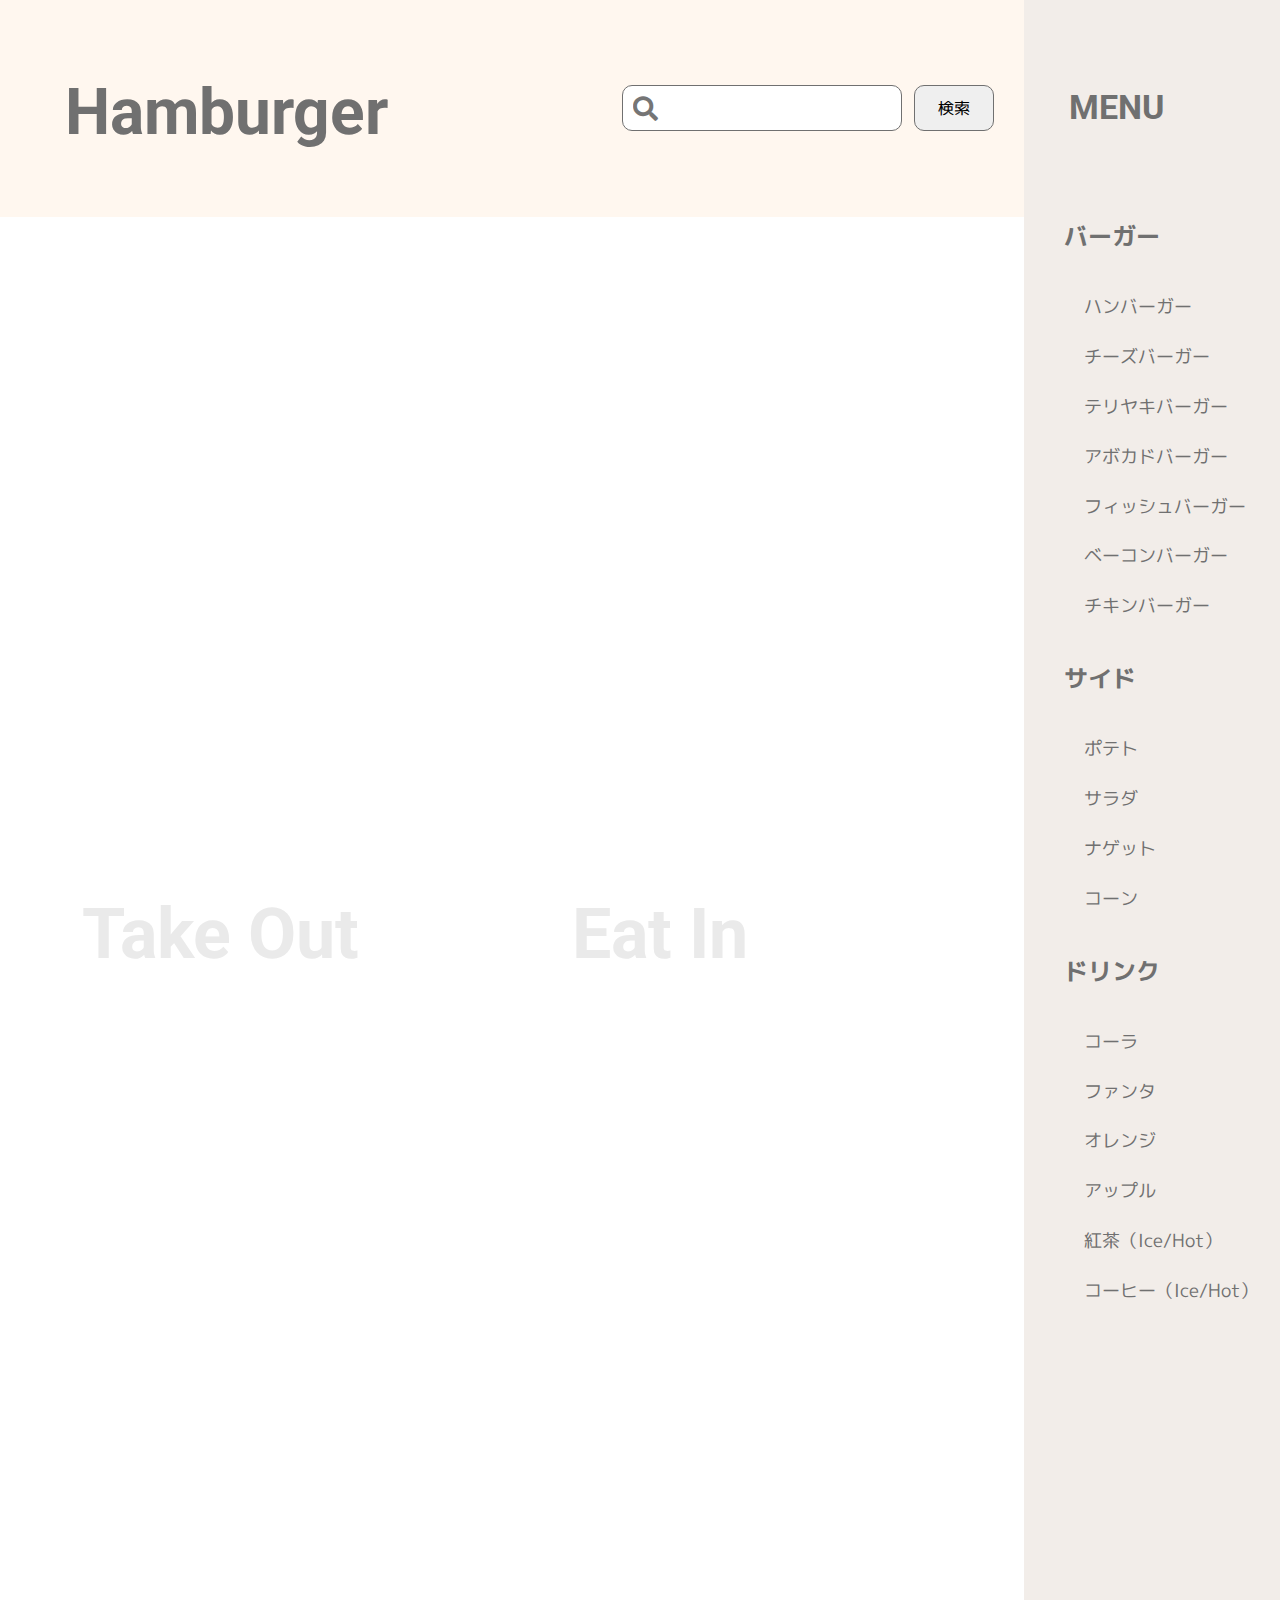
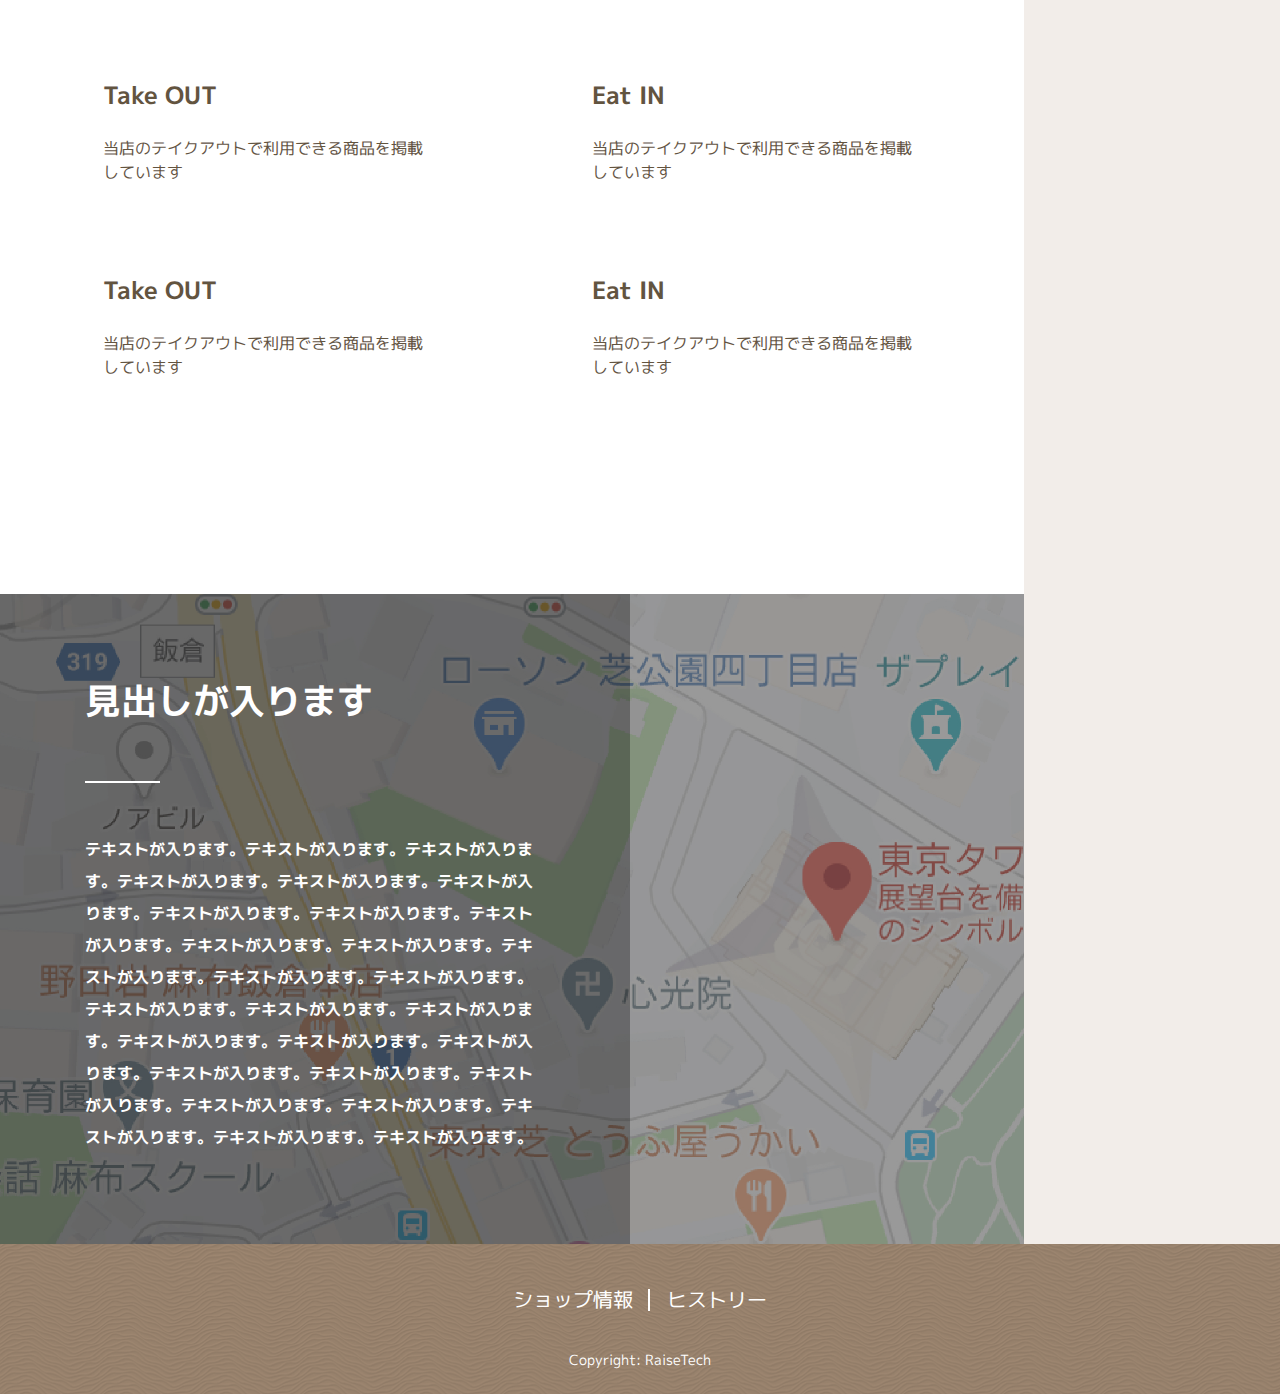
==== commit 65aa6760: "test" ====
--- a/front-page.html
+++ b/front-page.html
@@ -29,7 +29,7 @@
         </header>
         <!-- サイドバー -->
         <article class="l-sidebar p-side-menu">
-            <h2 class="p-side-menu-logo">Menu</h2>
+            <h2 class="p-side-menu-logo">MENU</h2>
             <!-- バーガー -->
             <div class="p-gmenu">
                 <span class="c-close__button" id="js-close-button"></span>   <!-- レスポンシブ用閉じるボタン -->
@@ -121,7 +121,7 @@
         <!-- フッター -->
         <footer class="l-footer">
             <ul class="p-footer__menu">
-                <li class="p-pseudo"><a href="#">ショップ情報</a></li>
+                <li class="p-pseudo"><a href="page.html">ショップ情報</a></li>
                 <li><a href="#">ヒストリー</a></li>
             </ul>
             <p class="copyright">Copyright: RaiseTech</p>
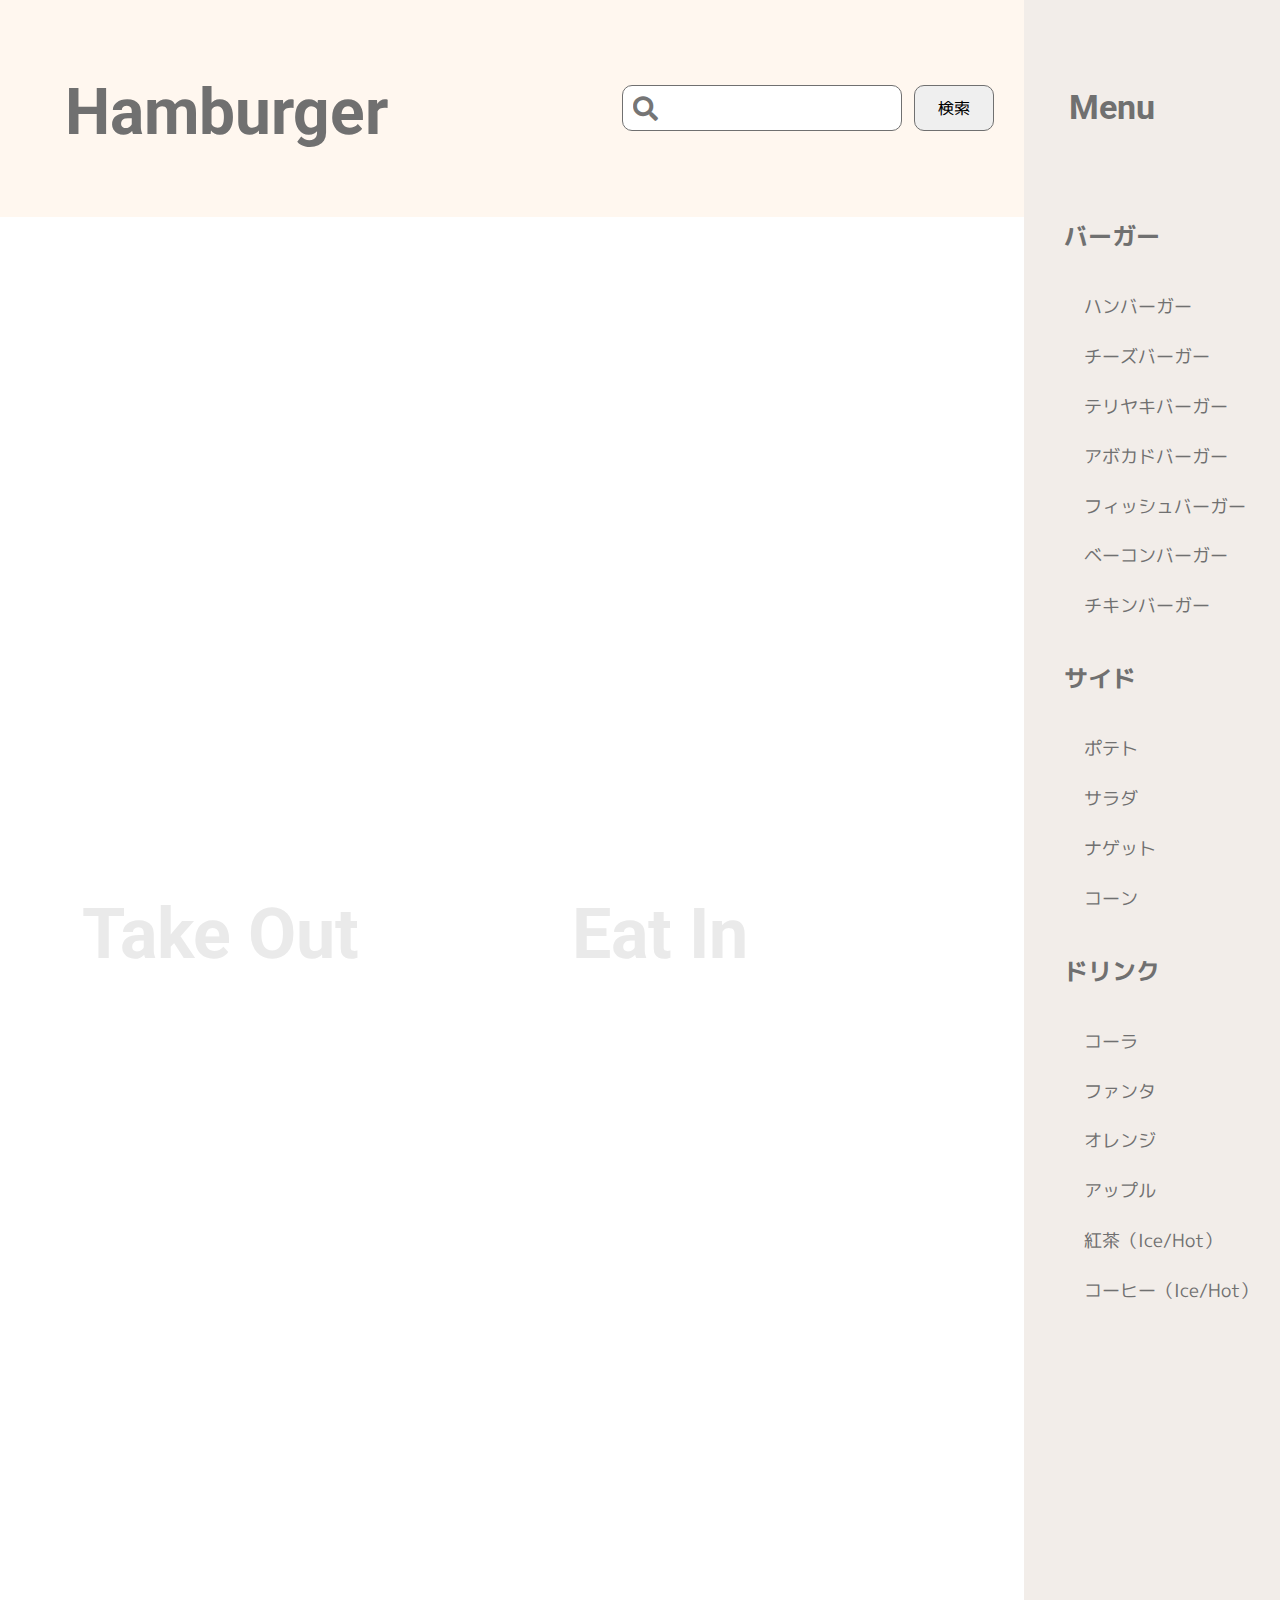
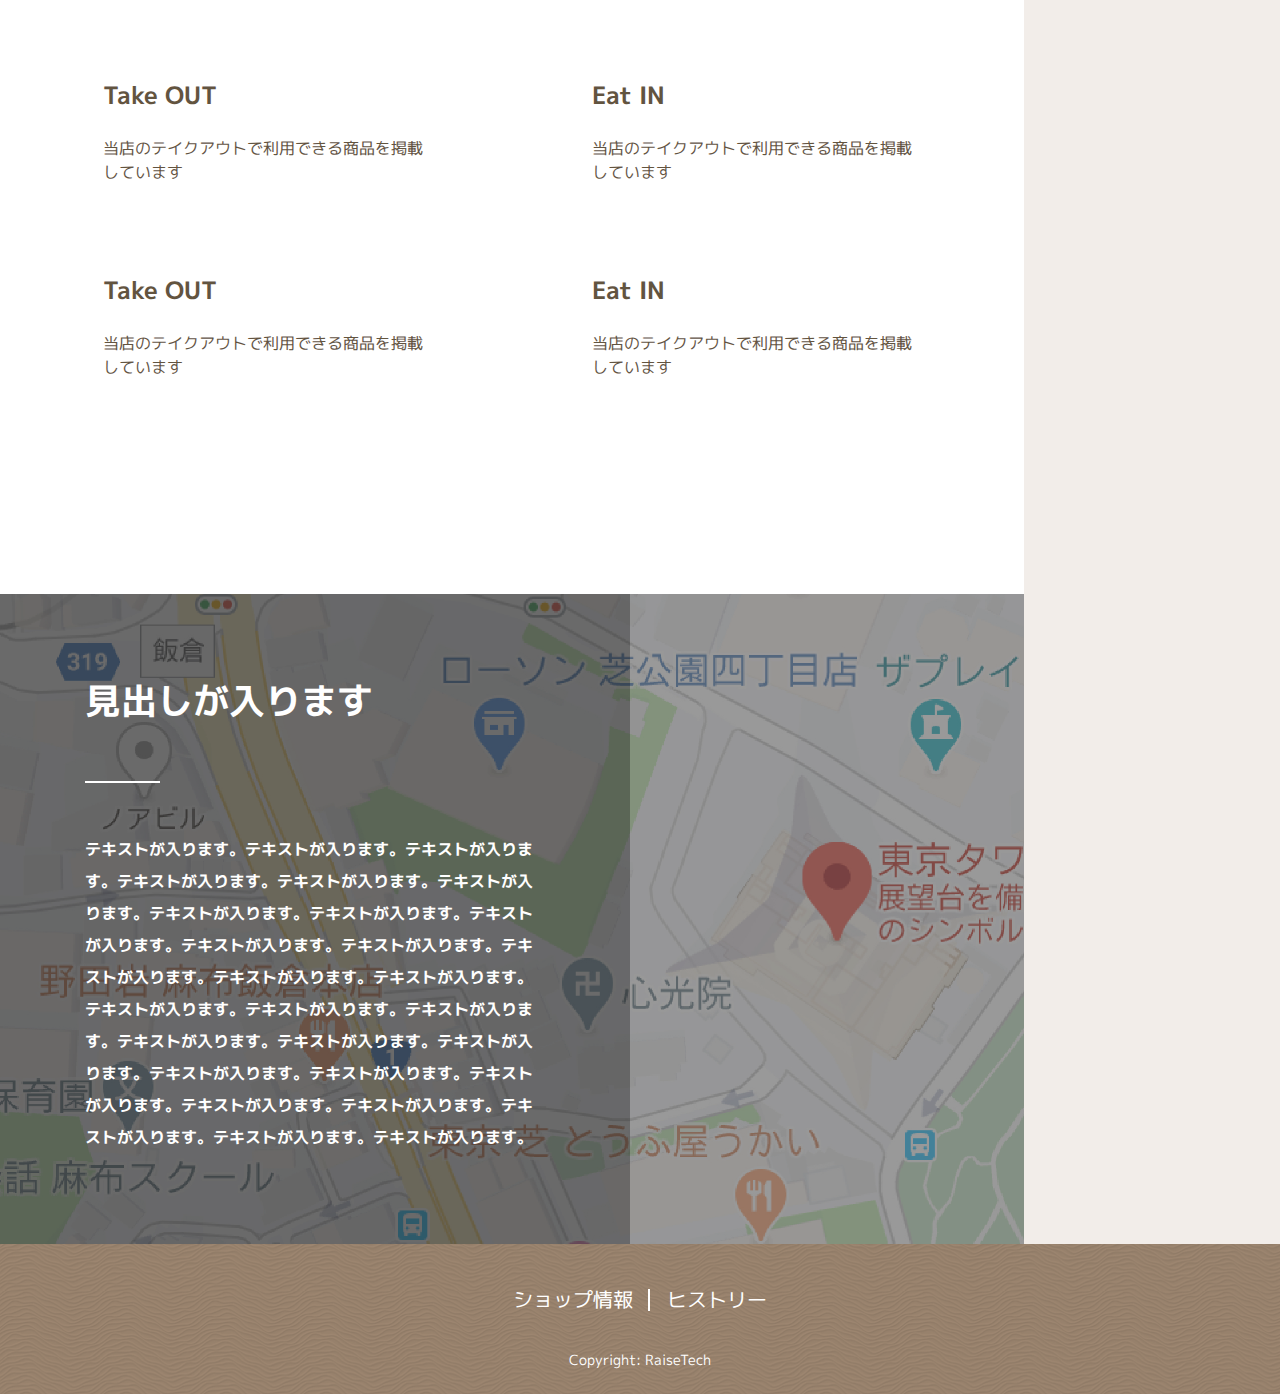
==== commit ef8241cb: "WordPress化用リポジトリ作成" ====
--- a/front-page.html
+++ b/front-page.html
@@ -29,7 +29,7 @@
         </header>
         <!-- サイドバー -->
         <article class="l-sidebar p-side-menu">
-            <h2 class="p-side-menu-logo">MENU</h2>
+            <h2 class="p-side-menu-logo">Menu</h2>
             <!-- バーガー -->
             <div class="p-gmenu">
                 <span class="c-close__button" id="js-close-button"></span>   <!-- レスポンシブ用閉じるボタン -->
